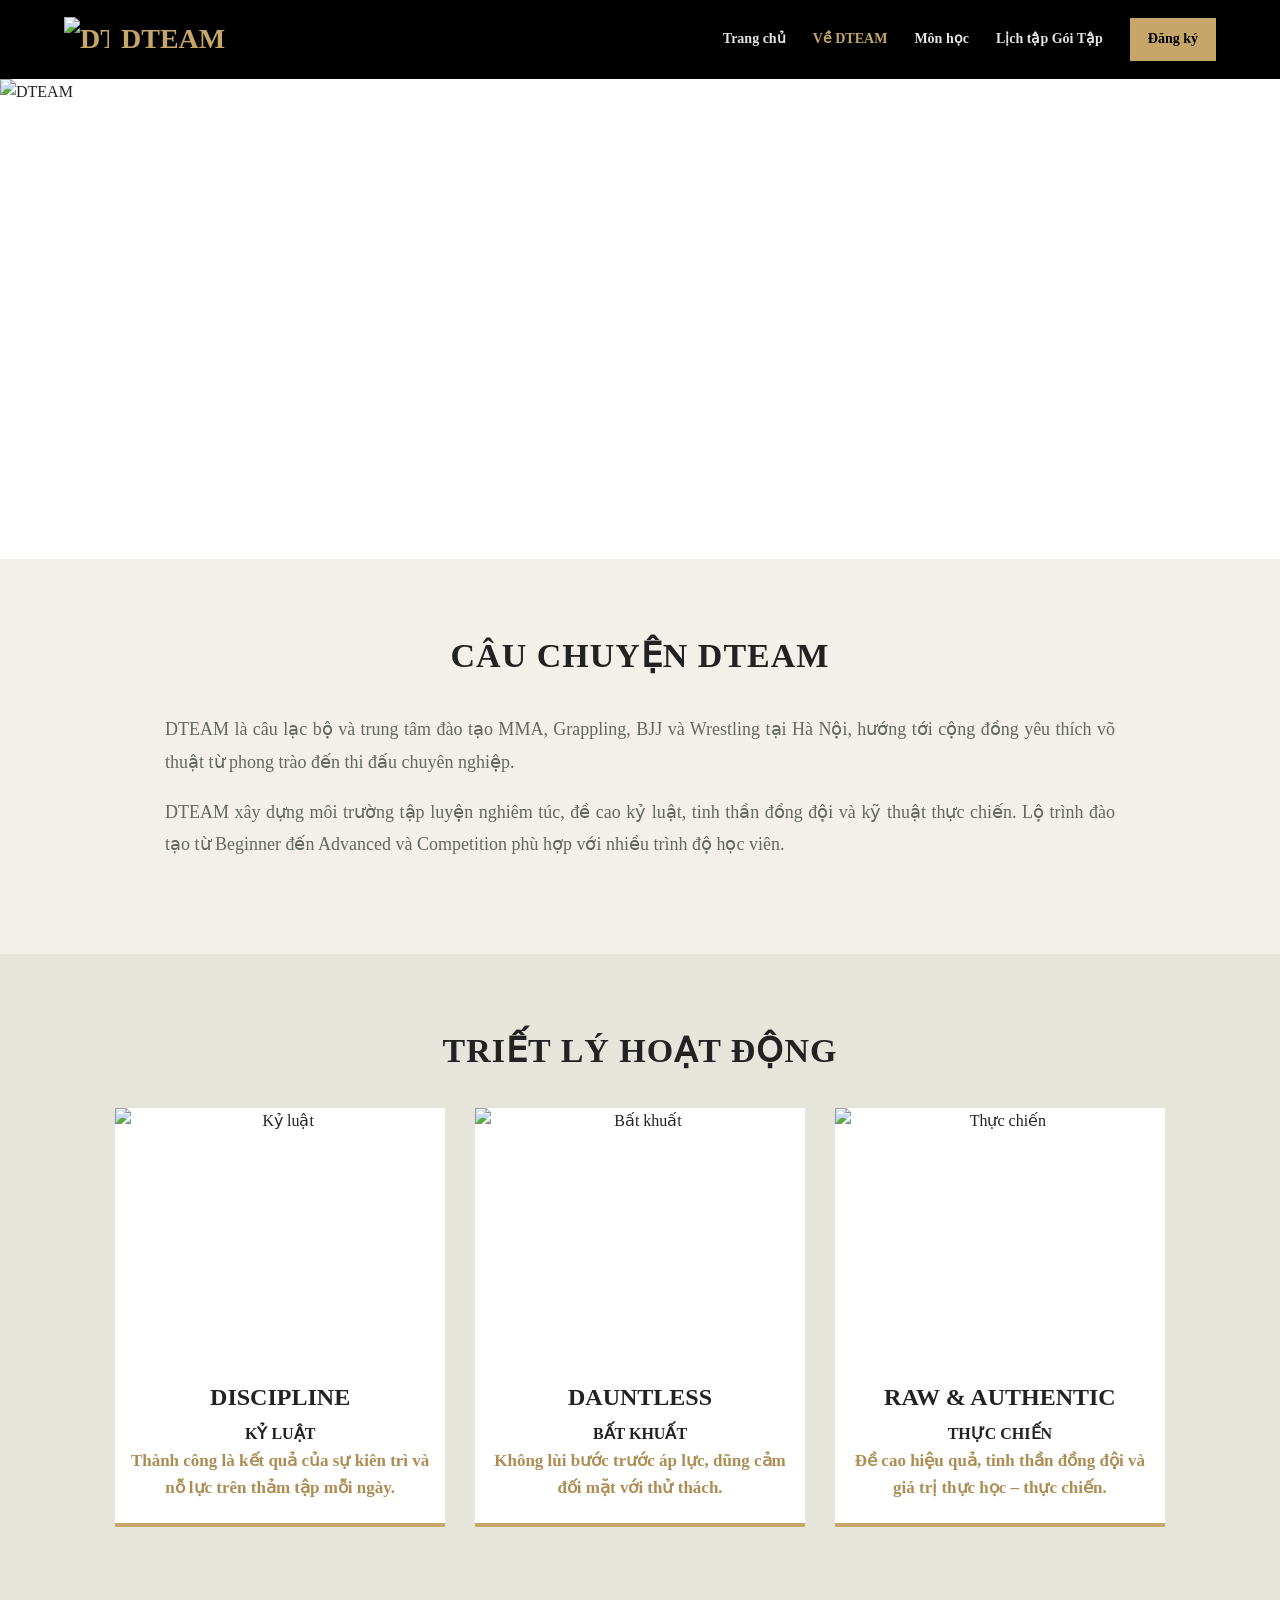
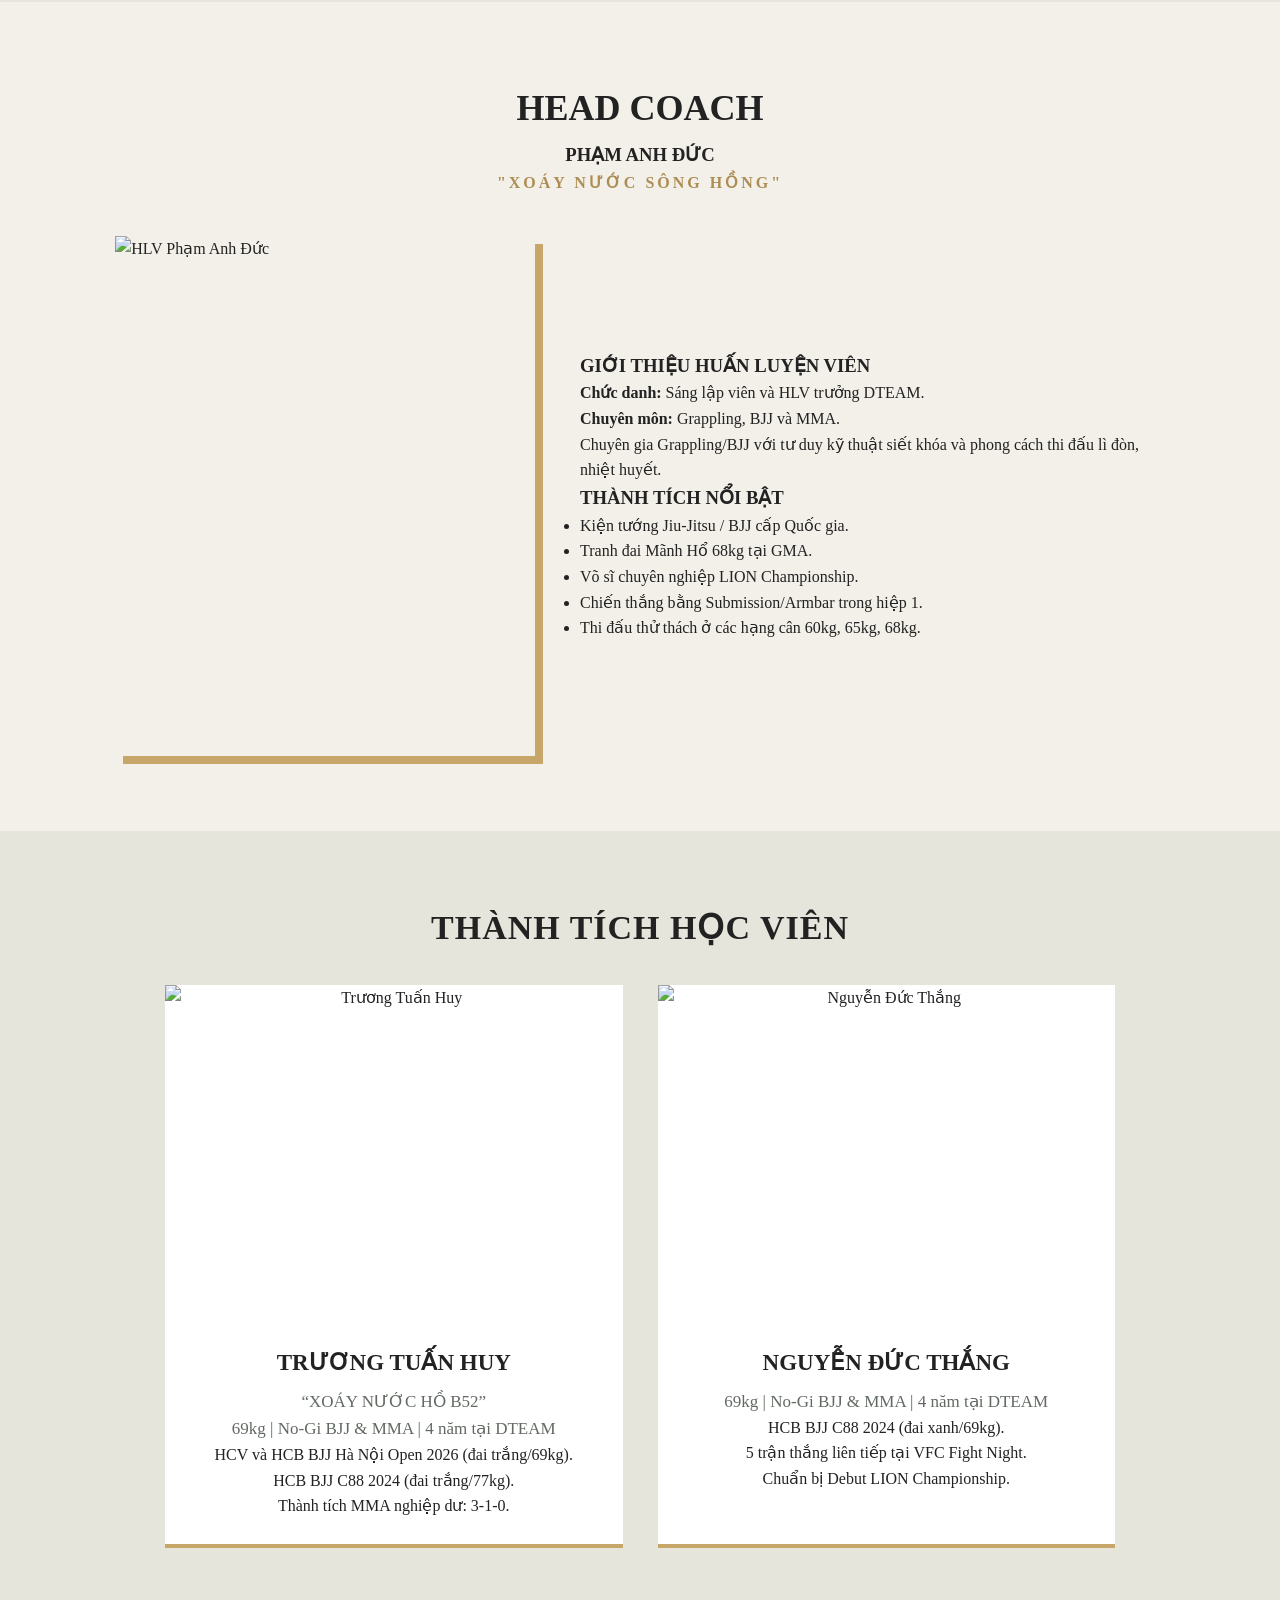
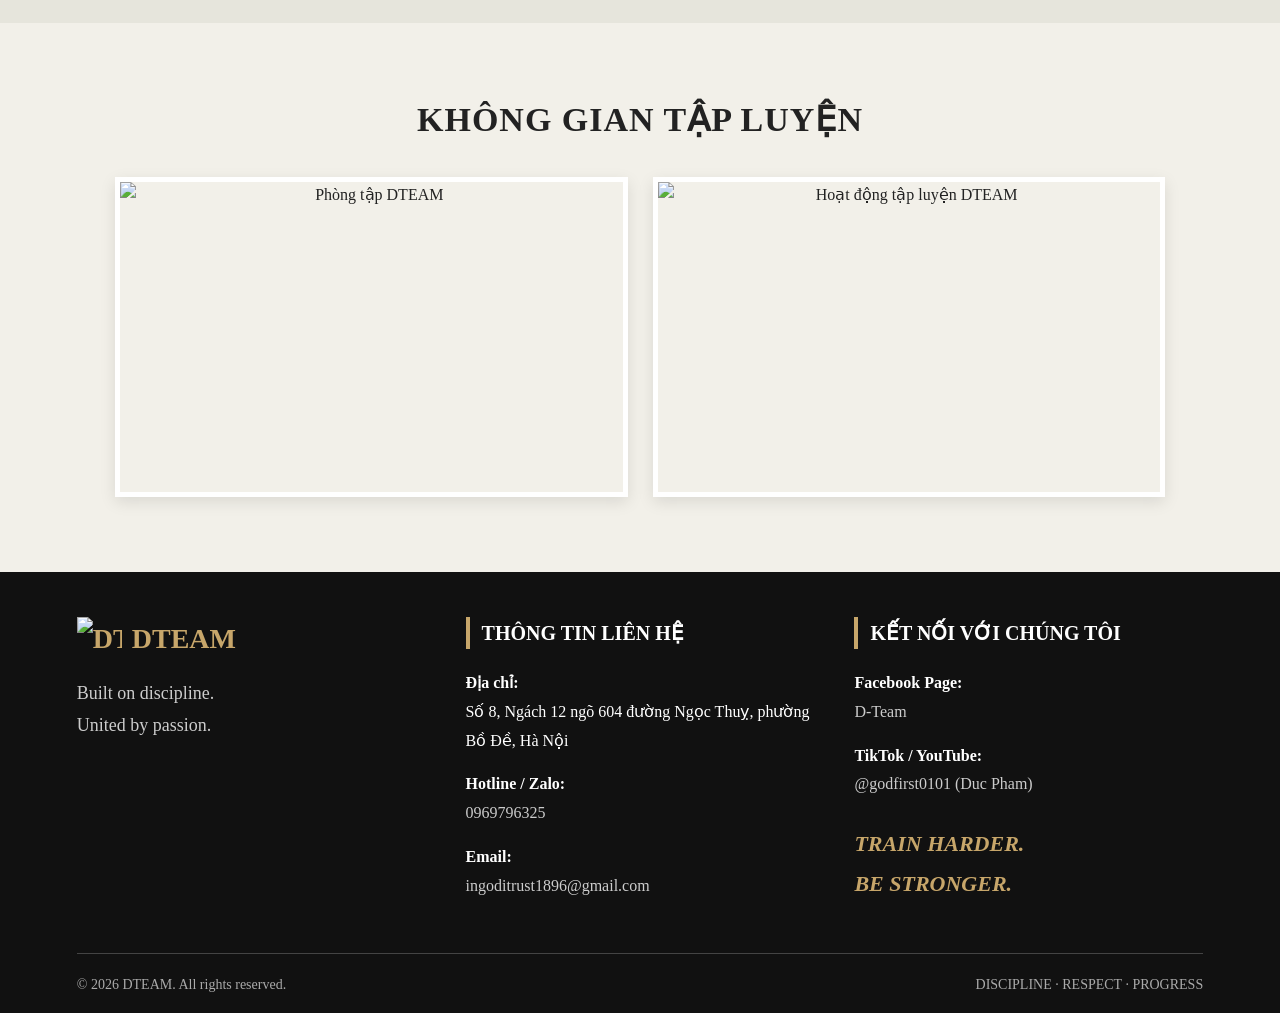
==== Dteam.html @ 23b2bb12 "first commit" ====
<!DOCTYPE html>
<html lang="vi">
<head>
    <meta charset="UTF-8">
    <meta name="viewport" content="width=device-width, initial-scale=1.0">
    <title>Về DTEAM | DTEAM</title>
    <link rel="icon" type="image/png" href="https://scontent.fhan4-2.fna.fbcdn.net/v/t39.30808-1/552808860_122158259534785434_5533085333067111101_n.jpg?stp=dst-jpg_tt6&cstp=mx1280x1280&ctp=s200x200&_nc_cat=109&_nc_map=urlgen_bucketless&ccb=1-7&_nc_sid=2d3e12&_nc_eui2=AeGTnOx4MSWlwUqLUGpulzA_ddJLPkFqFKJ10ks-QWoUomFthYfPacVB52rs1-tMZsPKz1jswZGyQGWB_7vx5Hhf&_nc_ohc=yUC_Pg5vmd0Q7kNvwHnZp2T&_nc_oc=Adq8xhMeKCmWGREp3WHU7XCw43DID_yLmcHHgzwRtsvij4qQk6eeHCvFOrvdSdDvdiUM5ms7FT6N1DmttDRSZ36h&_nc_zt=24&_nc_ht=scontent.fhan4-2.fna&_nc_gid=LjGa0Klz_53Eh6rHRsC4xQ&_nc_ss=7b2a8&oh=00_AQTmoI796FgXuNvRRiD-miVbIQmQXMP7exPTImxaVeu_9w&oe=6AFD00FD">
    <link rel="stylesheet" href="dteam.css">
</head>
<body>

    <!-- HEADER -->
    <header>
        <a href="index.html" class="logo">
            <img src="https://scontent.fhan4-2.fna.fbcdn.net/v/t39.30808-1/552808860_122158259534785434_5533085333067111101_n.jpg?stp=dst-jpg_tt6&cstp=mx1280x1280&ctp=s200x200&_nc_cat=109&_nc_map=urlgen_bucketless&ccb=1-7&_nc_sid=2d3e12&_nc_eui2=AeGTnOx4MSWlwUqLUGpulzA_ddJLPkFqFKJ10ks-QWoUomFthYfPacVB52rs1-tMZsPKz1jswZGyQGWB_7vx5Hhf&_nc_ohc=yUC_Pg5vmd0Q7kNvwHnZp2T&_nc_oc=Adq8xhMeKCmWGREp3WHU7XCw43DID_yLmcHHgzwRtsvij4qQk6eeHCvFOrvdSdDvdiUM5ms7FT6N1DmttDRSZ36h&_nc_zt=24&_nc_ht=scontent.fhan4-2.fna&_nc_gid=LjGa0Klz_53Eh6rHRsC4xQ&_nc_ss=7b2a8&oh=00_AQTmoI796FgXuNvRRiD-miVbIQmQXMP7exPTImxaVeu_9w&oe=6AFD00FD" alt="DTEAM Logo">
            <span>DTEAM</span>
        </a>
 <!-- thanh -->
        <nav class="navbar">
            <a href="trangchu.html">Trang chủ</a>
            <a href="Dteam.html"class="active">Về DTEAM</a>
            <a href="monhoc.html">Môn học</a>
            <a href="schedule.html">Lịch tập Gói Tập</a>
            <a href="register.html" class="register-btn">Đăng ký</a>
        </nav>
    </header>



    <!-- BANNER -->
<section class="about-banner">
    <img src="https://lh3.google.com/u/0/d/13sze_DqB1kDs5AYgGo3tIAbP3j5qUjqj=w1920-h912-iv1?auditContext=prefetch" alt="DTEAM">
</section>


    <!-- CÂU CHUYỆN DTEAM -->
    <section class="story" id="cauchuyen">
        <h2>CÂU CHUYỆN DTEAM</h2>
        <p>
            DTEAM là câu lạc bộ và trung tâm đào tạo MMA,
            Grappling, BJJ và Wrestling tại Hà Nội, hướng tới
            cộng đồng yêu thích võ thuật từ phong trào đến
            thi đấu chuyên nghiệp.
        </p>
        <p>
            DTEAM xây dựng môi trường tập luyện nghiêm túc,
            đề cao kỷ luật, tinh thần đồng đội và kỹ thuật
            thực chiến. Lộ trình đào tạo từ Beginner đến
            Advanced và Competition phù hợp với nhiều
            trình độ học viên.
        </p>
    </section>

    <!-- TRIẾT LÝ -->
  <section class="philosophy">
    <h2>TRIẾT LÝ HOẠT ĐỘNG</h2>

    <div class="three-cards">
        <div class="card">
            <img src="https://lh3.google.com/u/0/d/1b8Jc9dTDue6SbGXZPrT1Hyx4UWDVlGtf=w1920-h912-iv1?auditContext=prefetch" alt="Kỷ luật">
            <h3>DISCIPLINE</h3>
            <h4>KỶ LUẬT</h4>
            <p>Thành công là kết quả của sự kiên trì và nỗ lực trên thảm tập mỗi ngày.</p>
        </div>

        <div class="card">
            <img src="https://lh3.google.com/u/0/d/1joGTl7QrZ5VCJ00KD4CUfVvouX_YxXds=w1920-h912-iv1?auditContext=prefetch" alt="Bất khuất">
            <h3>DAUNTLESS</h3>
            <h4>BẤT KHUẤT</h4>
            <p>Không lùi bước trước áp lực, dũng cảm đối mặt với thử thách.</p>
        </div>

        <div class="card">
            <img src="https://lh3.google.com/u/0/d/1hmMgHt56Z6StaNWsSDQBB6FusIqbeTx3=w1920-h912-iv1?auditContext=prefetch" alt="Thực chiến">
            <h3>RAW & AUTHENTIC</h3>
            <h4>THỰC CHIẾN</h4>
            <p>Đề cao hiệu quả, tinh thần đồng đội và giá trị thực học – thực chiến.</p>
        </div>
    </div>
</section>


    <!-- HEAD COACH -->
    <section class="coach" id="hlv">
        <div class="coach-title">
            <h2>HEAD COACH</h2>
            <h3>PHẠM ANH ĐỨC</h3>
            <p>"XOÁY NƯỚC SÔNG HỒNG"</p>
        </div>

        <div class="coach-content" >
            <img src="https://lh3.google.com/u/0/d/1DtLpi1Ib4xOS_-qmvsLdIFVR3_i8kOkf=w1920-h912-iv1?auditContext=forDisplay" alt="HLV Phạm Anh Đức">

            <div>
                <h3>GIỚI THIỆU HUẤN LUYỆN VIÊN</h3>
                <p><b>Chức danh:</b> Sáng lập viên và HLV trưởng DTEAM.</p>
                <p><b>Chuyên môn:</b> Grappling, BJJ và MMA.</p>
                <p>
                    Chuyên gia Grappling/BJJ với tư duy kỹ thuật
                    siết khóa và phong cách thi đấu lì đòn,
                    nhiệt huyết.
                </p>

                <h3>THÀNH TÍCH NỔI BẬT</h3>
                <ul>
                    <li>Kiện tướng Jiu-Jitsu / BJJ cấp Quốc gia.</li>
                    <li>Tranh đai Mãnh Hổ 68kg tại GMA.</li>
                    <li>Võ sĩ chuyên nghiệp LION Championship.</li>
                    <li>Chiến thắng bằng Submission/Armbar trong hiệp 1.</li>
                    <li>Thi đấu thử thách ở các hạng cân 60kg, 65kg, 68kg.</li>
                </ul>
            </div>
        </div>
    </section>

    <!-- THÀNH TÍCH HỌC VIÊN -->
    <section class="students" id="thanhtich">
        <h2>THÀNH TÍCH HỌC VIÊN</h2>

        <div class="student-grid">
            <div class="student-card">
                <img src="https://lh3.google.com/u/0/d/1BBcUhQSeYY7cmEr-PlojluyJc4tCnr88=w1920-h912-iv1?auditContext=prefetch" alt="Trương Tuấn Huy">
                <div>
                    <h3>TRƯƠNG TUẤN HUY</h3>
                    <p>“XOÁY NƯỚC HỒ B52”</p>
                    <p>69kg | No-Gi BJJ & MMA | 4 năm tại DTEAM</p>
                    <ul>
                        <li>HCV và HCB BJJ Hà Nội Open 2026 (đai trắng/69kg).</li>
                        <li>HCB BJJ C88 2024 (đai trắng/77kg).</li>
                        <li>Thành tích MMA nghiệp dư: 3-1-0.</li>
                    </ul>
                </div>
            </div>

            <div class="student-card">
                <img src="https://lh3.google.com/u/0/d/1p-PjzjxbGNQgCaoafd4af07ManppX3KS=w1920-h912-iv1?auditContext=prefetch" alt="Nguyễn Đức Thắng">
                <div>
                    <h3>NGUYỄN ĐỨC THẮNG</h3>
                    <p>69kg | No-Gi BJJ & MMA | 4 năm tại DTEAM</p>
                    <ul>
                        <li>HCB BJJ C88 2024 (đai xanh/69kg).</li>
                        <li>5 trận thắng liên tiếp tại VFC Fight Night.</li>
                        <li>Chuẩn bị Debut LION Championship.</li>
                    </ul>
                </div>
            </div>
        </div>
    </section>

    <!-- KHÔNG GIAN TẬP LUYỆN -->
    <section class="gym">
        <h2>KHÔNG GIAN TẬP LUYỆN</h2>

        <div class="gym-images">
            <img src="https://lh3.google.com/u/0/d/1lyzce5PDvuhCboqyq4LkmAc9t2SYaQDT=w1920-h912-iv1?auditContext=prefetch" alt="Phòng tập DTEAM">
            <img src="https://lh3.google.com/u/0/d/15WlHAAuIJP98rPLqocsUhSaMpzmxI863=w1920-h912-iv1?auditContext=prefetch" alt="Hoạt động tập luyện DTEAM">
        </div>
    </section>

</main>

    <!-- FOOTER TẦNG CUỐI -->
    <footer class="footer">

        <div class="footer-top">

            <!-- LOGO -->
            <div class="footer-logo">
                <a href="index.html" class="logo">
                    <img src="https://scontent.fhan4-2.fna.fbcdn.net/v/t39.30808-1/552808860_122158259534785434_5533085333067111101_n.jpg?stp=dst-jpg_tt6&cstp=mx1280x1280&ctp=s200x200&_nc_cat=109&_nc_map=urlgen_bucketless&ccb=1-7&_nc_sid=2d3e12&_nc_eui2=AeGTnOx4MSWlwUqLUGpulzA_ddJLPkFqFKJ10ks-QWoUomFthYfPacVB52rs1-tMZsPKz1jswZGyQGWB_7vx5Hhf&_nc_ohc=yUC_Pg5vmd0Q7kNvwHnZp2T&_nc_oc=Adq8xhMeKCmWGREp3WHU7XCw43DID_yLmcHHgzwRtsvij4qQk6eeHCvFOrvdSdDvdiUM5ms7FT6N1DmttDRSZ36h&_nc_zt=24&_nc_ht=scontent.fhan4-2.fna&_nc_gid=LjGa0Klz_53Eh6rHRsC4xQ&_nc_ss=7b2a8&oh=00_AQTmoI796FgXuNvRRiD-miVbIQmQXMP7exPTImxaVeu_9w&oe=6AFD00FD" alt="DTEAM Logo">
                    <span>DTEAM</span>
                </a>

                <p>
                    Built on discipline.<br>
                    United by passion.
                </p>
            </div>

            <!-- CONTACT -->
            <div class="footer-contact">
                <h3>THÔNG TIN LIÊN HỆ</h3>

                <p>
                    <strong>Địa chỉ:</strong><br>
                    Số 8, Ngách 12 ngõ 604 đường Ngọc Thuỵ,
                    phường Bồ Đề, Hà Nội
                </p>

                <p>
                    <strong>Hotline / Zalo:</strong><br>
                    <a href="tel:0969796325">0969796325</a>
                </p>

                <p>
                    <strong>Email:</strong><br>
                    <a href="mailto:ingoditrust1896@gmail.com">
                        ingoditrust1896@gmail.com
                    </a>
                </p>
            </div>


            <!-- SOCIAL MEDIA -->
            <div class="footer-social">
                <h3>KẾT NỐI VỚI CHÚNG TÔI</h3>

                <p>
                    <strong>Facebook Page:</strong><br>
                    <a href="https://www.facebook.com/profile.php?id=61573563024132" target="_blank">
                        D-Team
                    </a>
                </p>

                <p>
                    <strong>TikTok / YouTube:</strong><br>
                    <a href="https://www.tiktok.com/@godfirst0101?lang=en" target="_blank">
                        @godfirst0101 (Duc Pham)
                    </a>
                </p>

                <p class="footer-slogan">
                    TRAIN HARDER.<br>
                    BE STRONGER.
                </p>
            </div>

        </div>

        <!-- FOOTER BOTTOM -->
        <div class="footer-bottom">
            <p>© 2026 DTEAM. All rights reserved.</p>
            <p>DISCIPLINE · RESPECT · PROGRESS</p>
        </div>

    </footer>

</body>
</html>
---- dteam.css ----
/* =========================
   1. CAI DAT CHUNG
========================= */


* {
    margin: 0;
    padding: 0;
    box-sizing: border-box;
}


html {
    scroll-behavior: smooth;
}


body {
    font-family: "Times New Roman", Times, serif;
    background: white;
    color: #222222;
    line-height: 1.6;
}


a {
    text-decoration: none;
    color: inherit;
}


img {
    max-width: 100%;
    display: block;
}


/* =========================
   2. HEADER
========================= */


header {
    display: flex;
    justify-content: space-between;
    align-items: center;
    padding: 17px 5%;
    background: #000000;
}


.logo {
    display: flex;
    align-items: center;
    gap: 12px;
    color: #C7A66A;
    font-size: 28px;
    font-weight: 800;
    white-space: nowrap;
}


.logo img {
    width: 45px;
    height: 45px;
    object-fit: contain;
}


.navbar {
    display: flex;
    align-items: center;
    gap: 27px;
}


.navbar a {
    color: #E5E5E0;
    font-size: 14px;
    font-weight: 600;
    transition: 0.3s;
}


.navbar a:hover,
.navbar a.active {
    color: #C7A66A;
}


.navbar .register-btn {
    background: #C7A66A;
    color: black;
    padding: 10px 18px;
}


.navbar .register-btn:hover {
    background: #AD8D53;
}


/* =========================
   3. BANNER
========================= */


.about-banner {
    width: 100%;
    height: 480px;
    overflow: hidden;
}


.about-banner img {
    width: 100%;
    height: 100%;
    object-fit: cover;
    object-position: center;
}


/* =========================
   4. CAU CHUYEN DTEAM
========================= */


.story {
    padding: 75px 9%;
    background: #F2F0E9;
    text-align: center;
}


.story h2,
.philosophy h2,
.students h2,
.gym h2 {
    color: #222222;
    font-size: 34px;
    line-height: 1.3;
    margin-bottom: 35px;
    letter-spacing: 1px;
}


.story p {
    max-width: 950px;
    margin: 0 auto 18px;
    color: #626962;
    font-size: 18px;
    line-height: 1.8;
    text-align: justify;
}


/* =========================
   5. TRIET LY HOAT DONG
========================= */


.philosophy {
    padding: 75px 9%;
    background: #E6E5DC;
    text-align: center;
}


.three-cards {
    display: grid;
    grid-template-columns: repeat(3, 1fr);
    gap: 30px;
    max-width: 1100px;
    margin: auto;
}


.card {
    background: white;
    border-bottom: 4px solid #C7A66A;
    overflow: hidden;
    transition: 0.3s;
}


.card:hover {
    transform: translateY(-5px);
    box-shadow: 0 8px 20px rgba(0,0,0,0.1);
}


.card img {
    width: 100%;
    height: 250px;
    object-fit: cover;
}


.card h3 {
    color: #222222;
    font-size: 24px;
    margin: 20px 10px 5px;
}


.card p {
    color: #AD8D53;
    font-size: 17px;
    font-weight: bold;
    margin: 0 10px 22px;
}


/* =========================
   6. HEAD COACH
========================= */


.coach {
    padding: 75px 9%;
    background: #F2F0E9;
}


.coach-title {
    text-align: center;
    margin-bottom: 40px;
}


.coach-title p:first-child,
.coach-title p:last-child {
    color: #AD8D53;
    font-size: 16px;
    font-weight: bold;
    letter-spacing: 3px;
}


.coach-title h2 {
    color: #222222;
    font-size: 36px;
    line-height: 1.3;
    margin: 8px 0;
}


.coach-content {
    display: flex;
    align-items: center;
    gap: 45px;
    max-width: 1100px;
    margin: auto;
}


.coach-content > img {
    width: 40%;
    height: 520px;
    object-fit: cover;
    box-shadow: 8px 8px 0 #C7A66A;
    flex-shrink: 0;
}


.coach-info {
    flex: 1;
    min-width: 0;
    display: flex;
    flex-direction: column;
    gap: 25px;
}


.coach-info h3 {
    color: #26332D;
    font-size: 21px;
    line-height: 1.4;
    margin-bottom: 15px;
    padding-left: 10px;
    border-left: 4px solid #C7A66A;
}


.coach-info p {
    color: #626962;
    font-size: 16px;
    line-height: 1.7;
    text-align: left;
    margin: 0 0 8px;
}


.coach-info strong {
    color: #222222;
}


/* Danh sach thanh tich */


.coach-info ul {
    list-style: none;
    padding: 0;
    margin: 0;
    text-align: left;
}


.coach-info li {
    position: relative;
    color: #626962;
    font-size: 16px;
    line-height: 1.7;
    text-align: left;
    padding-left: 16px;
    margin-bottom: 8px;
}


.coach-info li::before {
    content: "•";
    position: absolute;
    left: 0;
    top: 0;
    color: #AD8D53;
    font-weight: bold;
}


/* =========================
   7. HOC VIEN
========================= */


.students {
    padding: 75px 9%;
    background: #E6E5DC;
    text-align: center;
}


.student-grid {
    display: grid;
    grid-template-columns: repeat(2, 1fr);
    gap: 35px;
    max-width: 950px;
    margin: auto;
}


.student-card {
    background: white;
    padding-bottom: 25px;
    border-bottom: 4px solid #C7A66A;
    overflow: hidden;
}


.student-card img {
    width: 100%;
    height: 340px;
    object-fit: cover;
}


.student-card h3 {
    color: #222222;
    font-size: 23px;
    margin: 20px 10px 6px;
}


.student-card p {
    color: #626962;
    font-size: 17px;
    line-height: 1.6;
    margin: 0 15px;
}


/* =========================
   8. PHONG TAP
========================= */


.gym {
    padding: 75px 9%;
    background: #F2F0E9;
    text-align: center;
}


.gym-images {
    display: grid;
    grid-template-columns: repeat(2, 1fr);
    gap: 25px;
    max-width: 1100px;
    margin: auto;
}


.gym-images img {
    width: 100%;
    height: 320px;
    object-fit: cover;
    border: 5px solid white;
    box-shadow: 0 5px 15px rgba(0,0,0,0.1);
}


/* =========================
   9. FOOTER
========================= */


.footer {
    background: #111111;
    color: white;
    padding: 45px 6% 15px;
}


.footer-top {
    display: flex;
    justify-content: space-between;
    gap: 40px;
    padding-bottom: 35px;
}


.footer-logo,
.footer-contact,
.footer-social {
    width: 33.33%;
}


.footer-logo .logo {
    display: flex;
    align-items: center;
    gap: 10px;
    color: #C7A66A;
    font-size: 28px;
    font-weight: bold;
}


.footer-logo img {
    width: 45px;
    height: 45px;
    object-fit: contain;
}


.footer-logo p {
    color: #CCCCCC;
    font-size: 18px;
    margin-top: 15px;
}


.footer h3 {
    color: white;
    font-size: 20px;
    margin-bottom: 20px;
    padding-left: 12px;
    border-left: 4px solid #C7A66A;
}


.footer p {
    line-height: 1.8;
    overflow-wrap: anywhere;
}


.footer-contact p,
.footer-social p {
    margin-bottom: 15px;
}


.footer a {
    color: #CCCCCC;
}


.footer a:hover {
    color: #AD8D53;
}


.footer-slogan {
    color: #C7A66A;
    font-size: 22px;
    font-weight: bold;
    font-style: italic;
    margin-top: 25px;
}


.footer-bottom {
    display: flex;
    justify-content: space-between;
    gap: 20px;
    border-top: 1px solid #444444;
    padding-top: 18px;
    color: #AAAAAA;
    font-size: 14px;
}


/* =========================
   10. TABLET
========================= */


@media (max-width: 1024px) {
    header {
        padding: 12px 3%;
    }


    .navbar {
        gap: 12px;
    }


    .about-banner {
        height: 350px;
    }


    .story,
    .philosophy,
    .coach,
    .students,
    .gym {
        padding: 60px 6%;
    }


    .coach-content {
        gap: 30px;
    }


    .coach-content > img {
        height: 450px;
    }
}


/* =========================
   11. MOBILE
========================= */


@media (max-width: 768px) {
    header {
        flex-direction: column;
        gap: 15px;
        padding: 15px;
    }


    .navbar {
        flex-wrap: wrap;
        justify-content: center;
        gap: 10px 15px;
    }


    .about-banner {
        height: 260px;
    }


    .story,
    .philosophy,
    .coach,
    .students,
    .gym {
        padding: 45px 6%;
    }


    .story h2,
    .philosophy h2,
    .students h2,
    .gym h2 {
        font-size: 28px;
        margin-bottom: 25px;
    }


    .story p {
        font-size: 16px;
        line-height: 1.7;
    }


    .three-cards {
        grid-template-columns: 1fr;
        gap: 25px;
    }


    .coach-content {
        flex-direction: column;
        gap: 30px;
    }


    .coach-content > img {
        width: 100%;
        height: 350px;
    }


    .coach-title h2 {
        font-size: 30px;
    }


    .coach-info p,
    .coach-info li {
        font-size: 16px;
    }


    .student-grid,
    .gym-images {
        grid-template-columns: 1fr;
        gap: 25px;
    }


    .student-card img {
        height: 300px;
    }


    .gym-images img {
        height: 250px;
    }


    .footer-top {
        flex-direction: column;
        gap: 25px;
    }


    .footer-logo,
    .footer-contact,
    .footer-social {
        width: 100%;
    }


    .footer-bottom {
        flex-direction: column;
        gap: 5px;
    }
}


/* =========================
   12. DIEN THOAI NHO
========================= */


@media (max-width: 480px) {
    .logo {
        font-size: 24px;
    }


    .logo img {
        width: 35px;
        height: 35px;
    }


    .navbar {
        gap: 8px 12px;
    }


    .navbar a {
        font-size: 13px;
    }


    .navbar .register-btn {
        padding: 7px 12px;
    }


    .about-banner {
        height: 200px;
    }


    .story,
    .philosophy,
    .coach,
    .students,
    .gym {
        padding: 35px 5%;
    }


    .story h2,
    .philosophy h2,
    .students h2,
    .gym h2 {
        font-size: 24px;
    }


    .coach-title h2 {
        font-size: 25px;
    }


    .coach-content > img {
        height: 280px;
    }


    .card img {
        height: 210px;
    }


    .student-card img {
        height: 250px;
    }


    .gym-images img {
        height: 210px;
    }


    .footer {
        padding: 30px 5% 12px;
    }


    .footer-logo .logo {
        font-size: 24px;
    }


    .footer-contact p,
    .footer-social p {
        font-size: 15px;
    }


    .footer-bottom {
        font-size: 12px;
    }
}
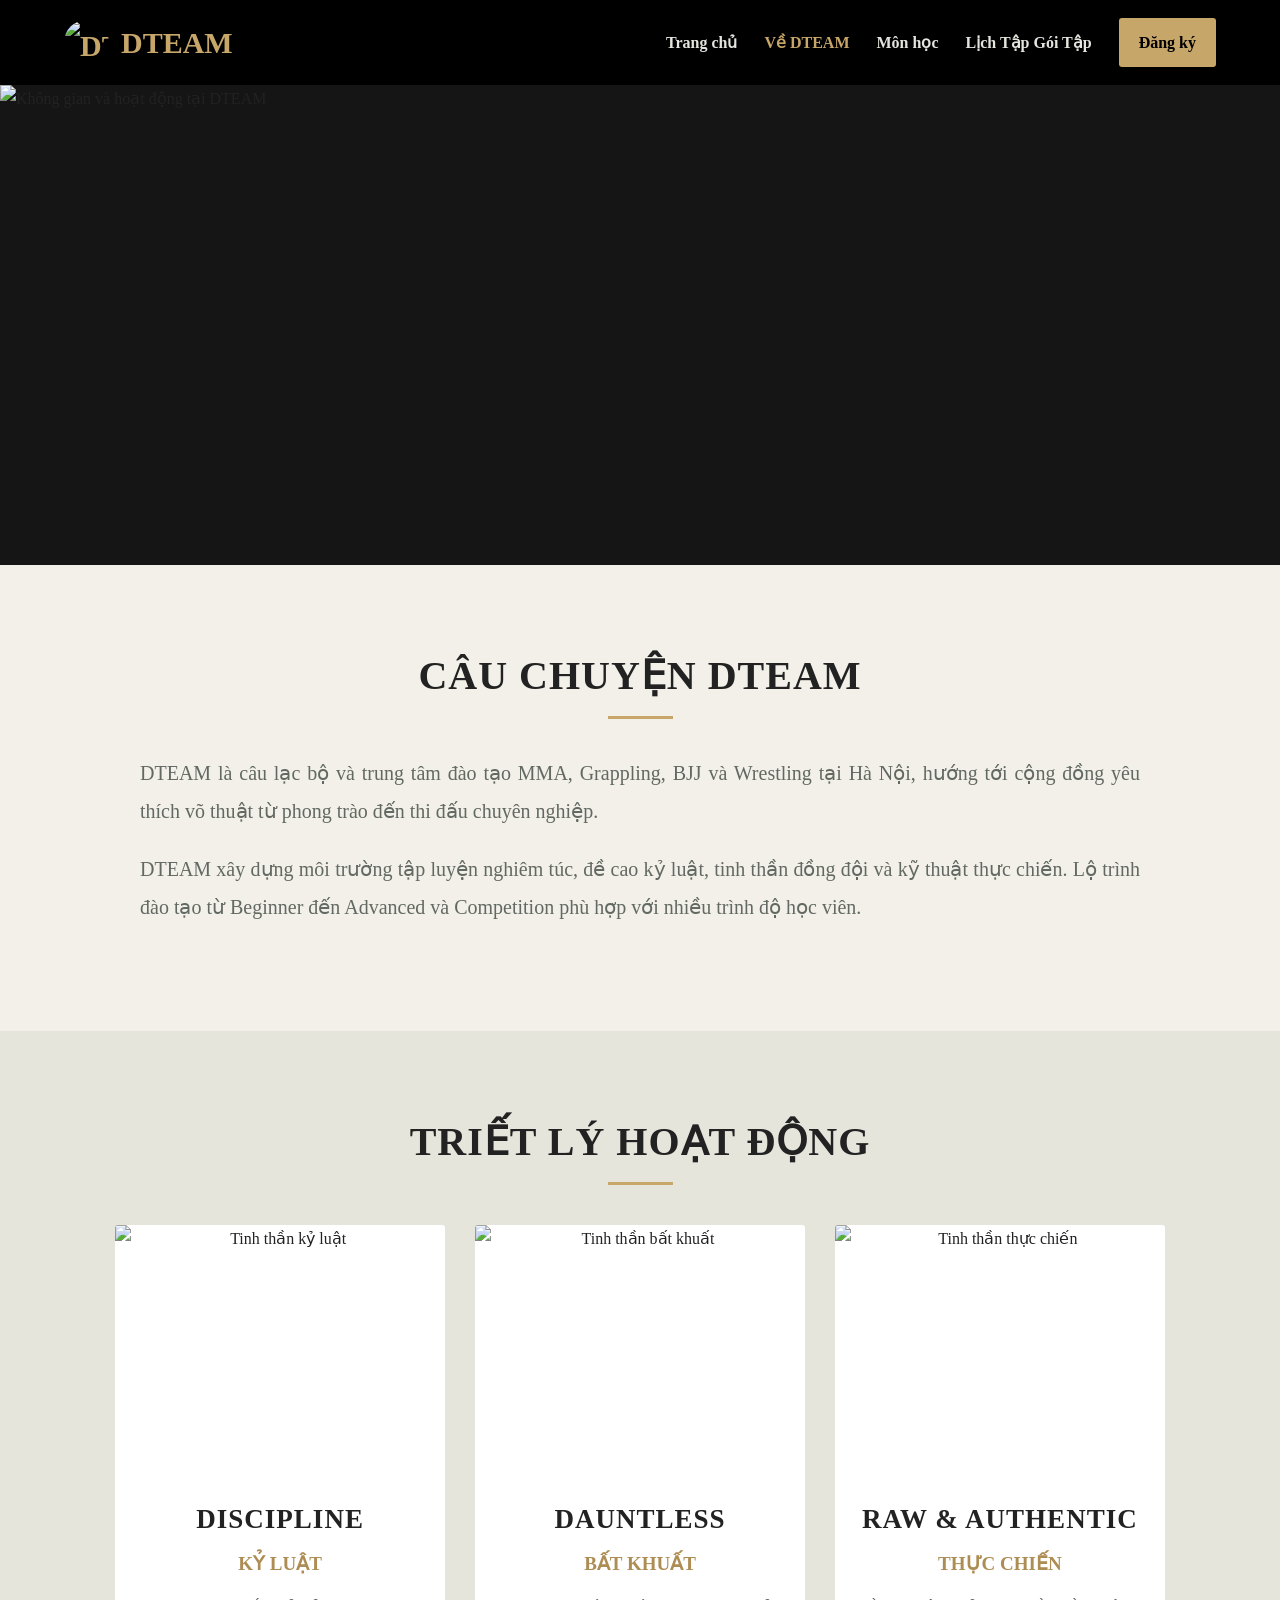
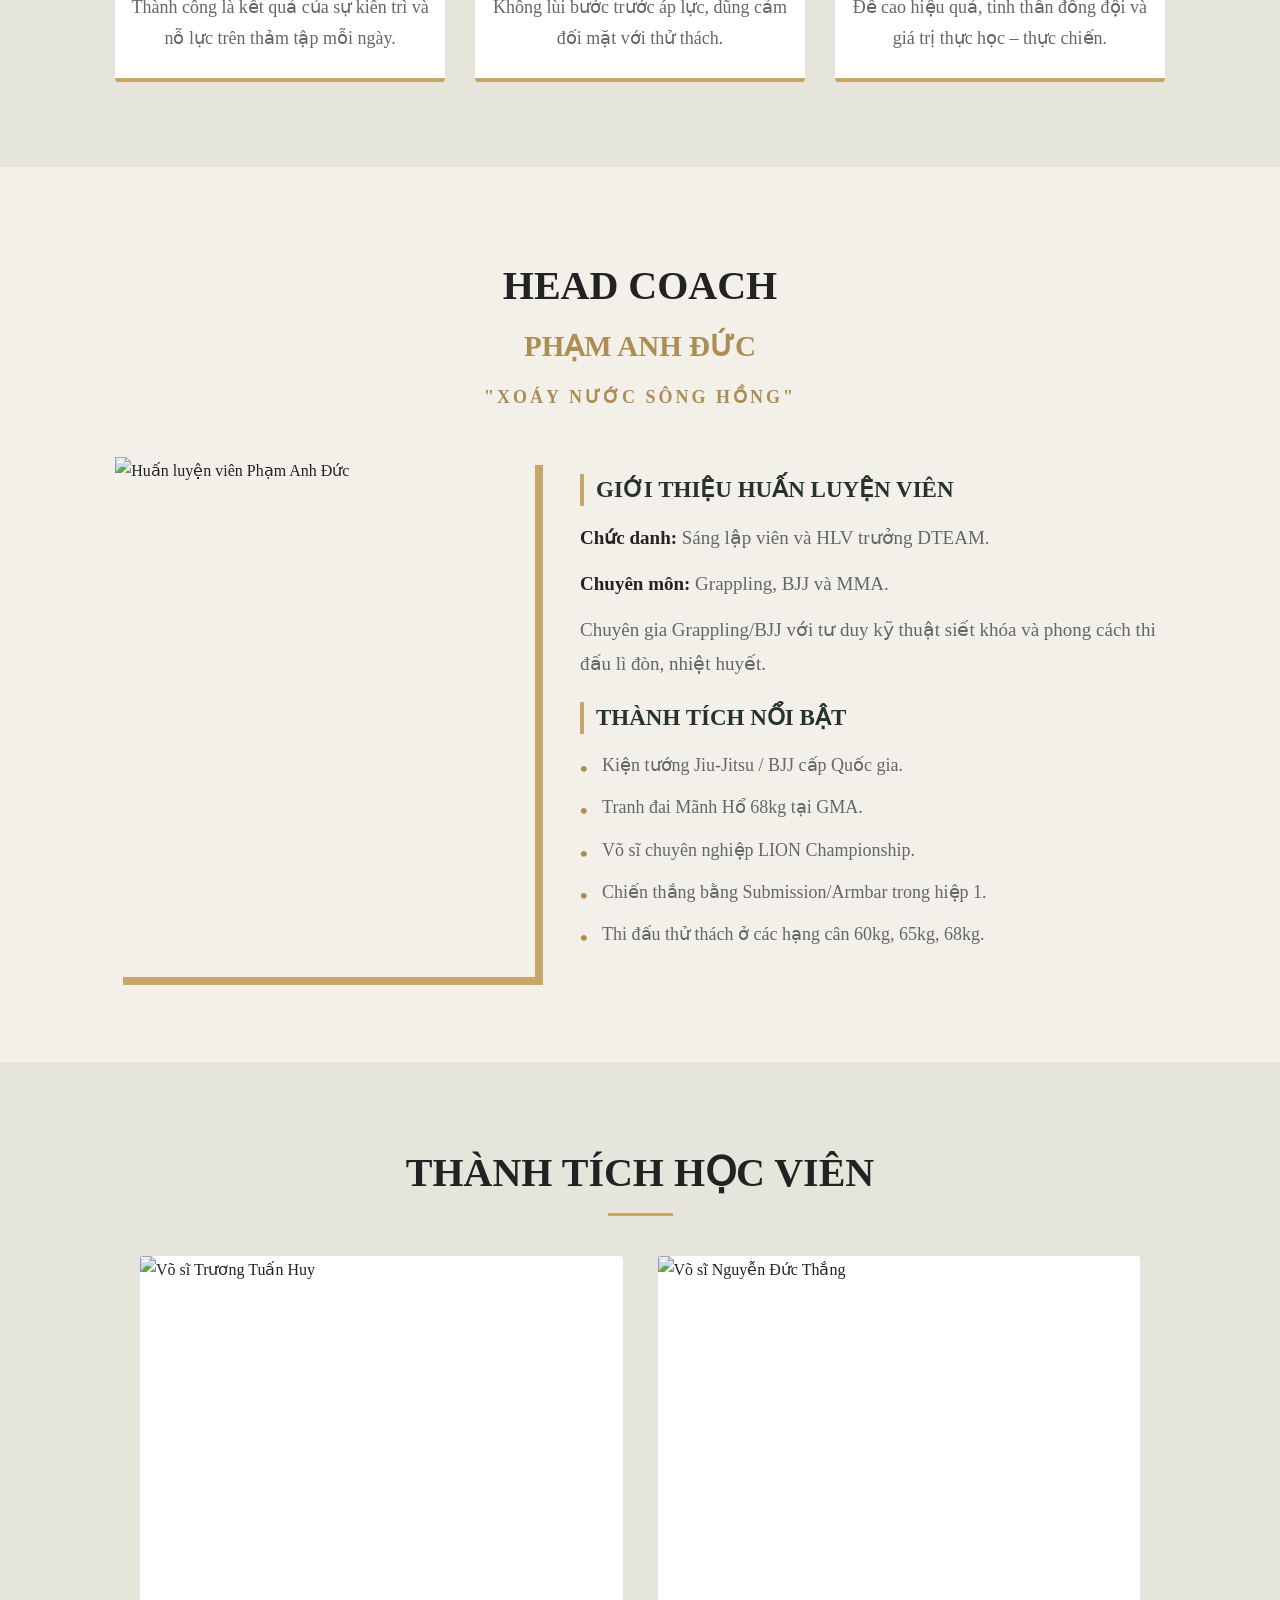
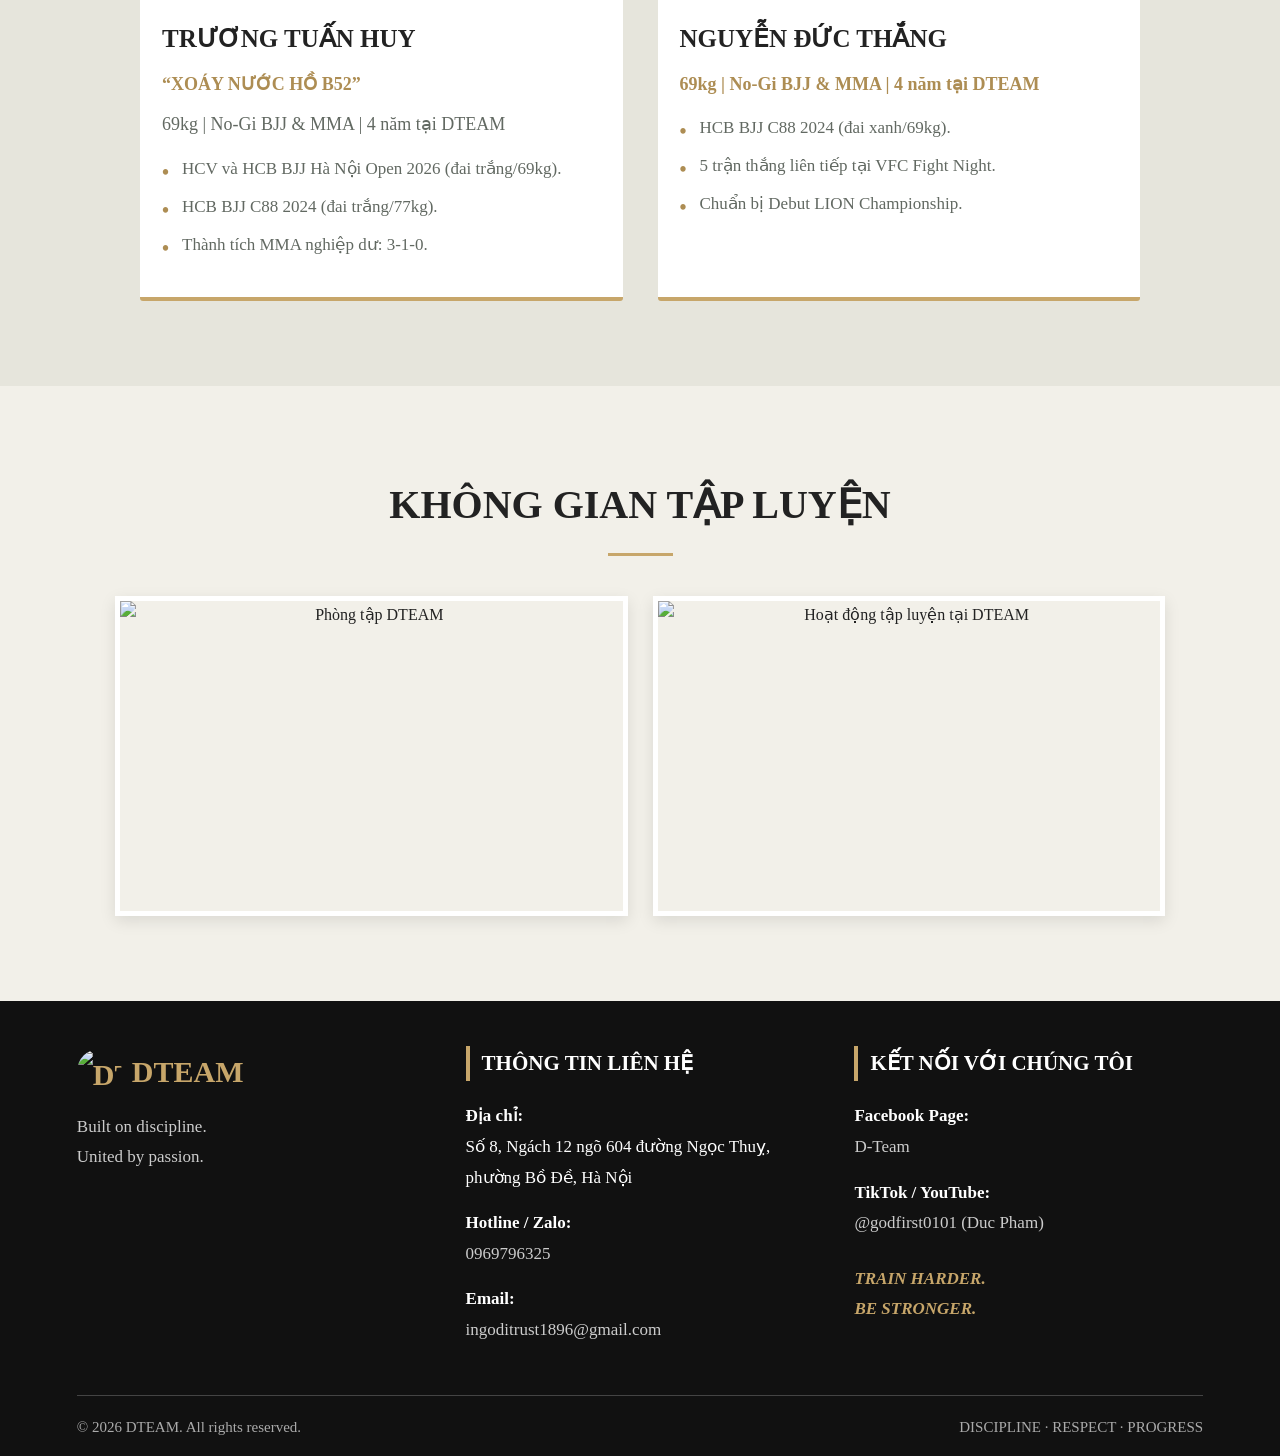
==== commit 6e27a6c7: "Add files via upload" ====
--- a/Dteam.html
+++ b/Dteam.html
@@ -1,174 +1,324 @@
-
 <!DOCTYPE html>
 <html lang="vi">
 <head>
     <meta charset="UTF-8">
     <meta name="viewport" content="width=device-width, initial-scale=1.0">
     <title>Về DTEAM | DTEAM</title>
-    <link rel="icon" type="image/png" href="https://scontent.fhan4-2.fna.fbcdn.net/v/t39.30808-1/552808860_122158259534785434_5533085333067111101_n.jpg?stp=dst-jpg_tt6&cstp=mx1280x1280&ctp=s200x200&_nc_cat=109&_nc_map=urlgen_bucketless&ccb=1-7&_nc_sid=2d3e12&_nc_eui2=AeGTnOx4MSWlwUqLUGpulzA_ddJLPkFqFKJ10ks-QWoUomFthYfPacVB52rs1-tMZsPKz1jswZGyQGWB_7vx5Hhf&_nc_ohc=yUC_Pg5vmd0Q7kNvwHnZp2T&_nc_oc=Adq8xhMeKCmWGREp3WHU7XCw43DID_yLmcHHgzwRtsvij4qQk6eeHCvFOrvdSdDvdiUM5ms7FT6N1DmttDRSZ36h&_nc_zt=24&_nc_ht=scontent.fhan4-2.fna&_nc_gid=LjGa0Klz_53Eh6rHRsC4xQ&_nc_ss=7b2a8&oh=00_AQTmoI796FgXuNvRRiD-miVbIQmQXMP7exPTImxaVeu_9w&oe=6AFD00FD">
-    <link rel="stylesheet" href="dteam.css">
+    <link rel="icon" type="image/png"
+        href="https://scontent.fhan4-2.fna.fbcdn.net/v/t39.30808-1/552808860_122158259534785434_5533085333067111101_n.jpg?stp=dst-jpg_tt6&cstp=mx1280x1280&ctp=s200x200&_nc_cat=109&_nc_map=urlgen_bucketless&ccb=1-7&_nc_sid=2d3e12&_nc_eui2=AeGTnOx4MSWlwUqLUGpulzA_ddJLPkFqFKJ10ks-QWoUomFthYfPacVB52rs1-tMZsPKz1jswZGyQGWB_7vx5Hhf&_nc_ohc=yUC_Pg5vmd0Q7kNvwHnZp2T&_nc_oc=Adq8xhMeKCmWGREp3WHU7XCw43DID_yLmcHHgzwRtsvij4qQk6eeHCvFOrvdSdDvdiUM5ms7FT6N1DmttDRSZ36h&_nc_zt=24&_nc_ht=scontent.fhan4-2.fna&_nc_gid=LjGa0Klz_53Eh6rHRsC4xQ&_nc_ss=7b2a8&oh=00_AQTmoI796FgXuNvRRiD-miVbIQmQXMP7exPTImxaVeu_9w&oe=6AFD00FD">
+    <link rel="stylesheet" href="style.css">
 </head>
-<body>
-
-    <!-- HEADER -->
+<body class="page-dteam">
+
+    <!--Header-->
     <header>
-        <a href="index.html" class="logo">
-            <img src="https://scontent.fhan4-2.fna.fbcdn.net/v/t39.30808-1/552808860_122158259534785434_5533085333067111101_n.jpg?stp=dst-jpg_tt6&cstp=mx1280x1280&ctp=s200x200&_nc_cat=109&_nc_map=urlgen_bucketless&ccb=1-7&_nc_sid=2d3e12&_nc_eui2=AeGTnOx4MSWlwUqLUGpulzA_ddJLPkFqFKJ10ks-QWoUomFthYfPacVB52rs1-tMZsPKz1jswZGyQGWB_7vx5Hhf&_nc_ohc=yUC_Pg5vmd0Q7kNvwHnZp2T&_nc_oc=Adq8xhMeKCmWGREp3WHU7XCw43DID_yLmcHHgzwRtsvij4qQk6eeHCvFOrvdSdDvdiUM5ms7FT6N1DmttDRSZ36h&_nc_zt=24&_nc_ht=scontent.fhan4-2.fna&_nc_gid=LjGa0Klz_53Eh6rHRsC4xQ&_nc_ss=7b2a8&oh=00_AQTmoI796FgXuNvRRiD-miVbIQmQXMP7exPTImxaVeu_9w&oe=6AFD00FD" alt="DTEAM Logo">
+       
+        <a href="trangchu.html" class="logo">
+            <img
+                src="https://scontent.fhan4-2.fna.fbcdn.net/v/t39.30808-1/552808860_122158259534785434_5533085333067111101_n.jpg?stp=dst-jpg_tt6&cstp=mx1280x1280&ctp=s200x200&_nc_cat=109&_nc_map=urlgen_bucketless&ccb=1-7&_nc_sid=2d3e12&_nc_eui2=AeGTnOx4MSWlwUqLUGpulzA_ddJLPkFqFKJ10ks-QWoUomFthYfPacVB52rs1-tMZsPKz1jswZGyQGWB_7vx5Hhf&_nc_ohc=yUC_Pg5vmd0Q7kNvwHnZp2T&_nc_oc=Adq8xhMeKCmWGREp3WHU7XCw43DID_yLmcHHgzwRtsvij4qQk6eeHCvFOrvdSdDvdiUM5ms7FT6N1DmttDRSZ36h&_nc_zt=24&_nc_ht=scontent.fhan4-2.fna&_nc_gid=LjGa0Klz_53Eh6rHRsC4xQ&_nc_ss=7b2a8&oh=00_AQTmoI796FgXuNvRRiD-miVbIQmQXMP7exPTImxaVeu_9w&oe=6AFD00FD"
+                alt="DTEAM Logo">
             <span>DTEAM</span>
         </a>
- <!-- thanh -->
+        <!--Thanh Nav-->
         <nav class="navbar">
             <a href="trangchu.html">Trang chủ</a>
-            <a href="Dteam.html"class="active">Về DTEAM</a>
+            <a href="Dteam.html" class="active">Về DTEAM</a>
             <a href="monhoc.html">Môn học</a>
-            <a href="schedule.html">Lịch tập Gói Tập</a>
-            <a href="register.html" class="register-btn">Đăng ký</a>
+            <a href="goitap.html">Lịch Tập Gói Tập</a>
+            <a href="cta.html" class="register-btn">Đăng ký</a>
         </nav>
     </header>
 
-
-
-    <!-- BANNER -->
-<section class="about-banner">
-    <img src="https://lh3.google.com/u/0/d/13sze_DqB1kDs5AYgGo3tIAbP3j5qUjqj=w1920-h912-iv1?auditContext=prefetch" alt="DTEAM">
-</section>
-
-
-    <!-- CÂU CHUYỆN DTEAM -->
-    <section class="story" id="cauchuyen">
-        <h2>CÂU CHUYỆN DTEAM</h2>
-        <p>
-            DTEAM là câu lạc bộ và trung tâm đào tạo MMA,
-            Grappling, BJJ và Wrestling tại Hà Nội, hướng tới
-            cộng đồng yêu thích võ thuật từ phong trào đến
-            thi đấu chuyên nghiệp.
-        </p>
-        <p>
-            DTEAM xây dựng môi trường tập luyện nghiêm túc,
-            đề cao kỷ luật, tinh thần đồng đội và kỹ thuật
-            thực chiến. Lộ trình đào tạo từ Beginner đến
-            Advanced và Competition phù hợp với nhiều
-            trình độ học viên.
-        </p>
-    </section>
-
-    <!-- TRIẾT LÝ -->
-  <section class="philosophy">
-    <h2>TRIẾT LÝ HOẠT ĐỘNG</h2>
-
-    <div class="three-cards">
-        <div class="card">
-            <img src="https://lh3.google.com/u/0/d/1b8Jc9dTDue6SbGXZPrT1Hyx4UWDVlGtf=w1920-h912-iv1?auditContext=prefetch" alt="Kỷ luật">
-            <h3>DISCIPLINE</h3>
-            <h4>KỶ LUẬT</h4>
-            <p>Thành công là kết quả của sự kiên trì và nỗ lực trên thảm tập mỗi ngày.</p>
-        </div>
-
-        <div class="card">
-            <img src="https://lh3.google.com/u/0/d/1joGTl7QrZ5VCJ00KD4CUfVvouX_YxXds=w1920-h912-iv1?auditContext=prefetch" alt="Bất khuất">
-            <h3>DAUNTLESS</h3>
-            <h4>BẤT KHUẤT</h4>
-            <p>Không lùi bước trước áp lực, dũng cảm đối mặt với thử thách.</p>
-        </div>
-
-        <div class="card">
-            <img src="https://lh3.google.com/u/0/d/1hmMgHt56Z6StaNWsSDQBB6FusIqbeTx3=w1920-h912-iv1?auditContext=prefetch" alt="Thực chiến">
-            <h3>RAW & AUTHENTIC</h3>
-            <h4>THỰC CHIẾN</h4>
-            <p>Đề cao hiệu quả, tinh thần đồng đội và giá trị thực học – thực chiến.</p>
-        </div>
-    </div>
-</section>
-
-
-    <!-- HEAD COACH -->
-    <section class="coach" id="hlv">
-        <div class="coach-title">
-            <h2>HEAD COACH</h2>
-            <h3>PHẠM ANH ĐỨC</h3>
-            <p>"XOÁY NƯỚC SÔNG HỒNG"</p>
-        </div>
-
-        <div class="coach-content" >
-            <img src="https://lh3.google.com/u/0/d/1DtLpi1Ib4xOS_-qmvsLdIFVR3_i8kOkf=w1920-h912-iv1?auditContext=forDisplay" alt="HLV Phạm Anh Đức">
-
-            <div>
+   
+    <main>
+        <!-- Banner -->
+        <section class="about-banner">
+            <img
+                src="https://images.openai.com/static-rsc-4/k7Jl2D741sSsb315e_YTj_6JrgJdOIe7JaklRRTs8HpXU-6LM7AquqEFBQ5WwcoCOLk03v60Zx3JebRy2iba4lO4g1eBl20OjkAn3oNvhI_6DBmo67fDstzq-jdKueHesHYELWNSTZ1h5Kn02WteWqhitMuICmjanKXx-LZFFnjPu0NMJw8uhiJnR6kNbmbP?purpose=fullsize"
+                alt="Không gian và hoạt động tại DTEAM">
+        </section>
+        <!--DTEAM story-->
+        <section class="story" id="cauchuyen">
+            
+            <h2>CÂU CHUYỆN DTEAM</h2>
+
+            <p>
+                DTEAM là câu lạc bộ và trung tâm đào tạo MMA,
+                Grappling, BJJ và Wrestling tại Hà Nội, hướng tới
+                cộng đồng yêu thích võ thuật từ phong trào đến
+                thi đấu chuyên nghiệp.
+            </p>
+
+            <p>
+                DTEAM xây dựng môi trường tập luyện nghiêm túc,
+                đề cao kỷ luật, tinh thần đồng đội và kỹ thuật
+                thực chiến. Lộ trình đào tạo từ Beginner đến
+                Advanced và Competition phù hợp với nhiều
+                trình độ học viên.
+            </p>
+
+        </section>
+
+
+        <!--Triết lý hoạt động-->
+
+
+        <section class="philosophy">
+
+            <h2>TRIẾT LÝ HOẠT ĐỘNG</h2>
+
+            <div class="three-cards">
+
+                <!--card 1-->
+
+                <div class="card">
+
+                    <img
+                        src="https://lh3.google.com/u/0/d/1b8Jc9dTDue6SbGXZPrT1Hyx4UWDVlGtf=w1920-h912-iv1?auditContext=prefetch"
+                        alt="Tinh thần kỷ luật">
+
+                    <h3>DISCIPLINE</h3>
+
+                    <h4>KỶ LUẬT</h4>
+
+                    <p>
+                        Thành công là kết quả của sự kiên trì
+                        và nỗ lực trên thảm tập mỗi ngày.
+                    </p>
+
+                </div>
+
+                <!--card 2 -->
+
+                <div class="card">
+
+                    <img
+                        src="https://lh3.google.com/u/0/d/1joGTl7QrZ5VCJ00KD4CUfVvouX_YxXds=w1920-h912-iv1?auditContext=prefetch"
+                        alt="Tinh thần bất khuất">
+
+                    <h3>DAUNTLESS</h3>
+
+                    <h4>BẤT KHUẤT</h4>
+
+                    <p>
+                        Không lùi bước trước áp lực,
+                        dũng cảm đối mặt với thử thách.
+                    </p>
+
+                </div>
+
+                <!--Card 3-->
+
+                <div class="card">
+
+                    <img
+                        src="https://lh3.google.com/u/0/d/1hmMgHt56Z6StaNWsSDQBB6FusIqbeTx3=w1920-h912-iv1?auditContext=prefetch"
+                        alt="Tinh thần thực chiến">
+
+                    <h3>RAW & AUTHENTIC</h3>
+
+                    <h4>THỰC CHIẾN</h4>
+
+                    <p>
+                        Đề cao hiệu quả, tinh thần đồng đội
+                        và giá trị thực học – thực chiến.
+                    </p>
+
+                </div>
+
+            </div>
+
+        </section>
+
+        <!--Head Coach-->
+
+        <section class="coach" id="hlv">
+
+            <div class="coach-title">
+
+                <h2>HEAD COACH</h2>
+
+                <h3>PHẠM ANH ĐỨC</h3>
+
+                <p>"XOÁY NƯỚC SÔNG HỒNG"</p>
+
+            </div>
+
+            <div class="coach-content">
+
+                <img
+                    src="https://lh3.google.com/u/0/d/1DtLpi1Ib4xOS_-qmvsLdIFVR3_i8kOkf=w1920-h912-iv1?auditContext=forDisplay"
+                    alt="Huấn luyện viên Phạm Anh Đức">
+
+            <div class="coach-info">
+
                 <h3>GIỚI THIỆU HUẤN LUYỆN VIÊN</h3>
-                <p><b>Chức danh:</b> Sáng lập viên và HLV trưởng DTEAM.</p>
-                <p><b>Chuyên môn:</b> Grappling, BJJ và MMA.</p>
-                <p>
-                    Chuyên gia Grappling/BJJ với tư duy kỹ thuật
-                    siết khóa và phong cách thi đấu lì đòn,
-                    nhiệt huyết.
-                </p>
+
+                    <p>
+                        <b>Chức danh:</b>
+                        Sáng lập viên và HLV trưởng DTEAM.
+                    </p>
+
+                    <p>
+                        <b>Chuyên môn:</b>
+                        Grappling, BJJ và MMA.
+                    </p>
+
+                    <p>
+                        Chuyên gia Grappling/BJJ với tư duy kỹ thuật
+                        siết khóa và phong cách thi đấu lì đòn,
+                        nhiệt huyết.
+                    </p>
 
                 <h3>THÀNH TÍCH NỔI BẬT</h3>
-                <ul>
-                    <li>Kiện tướng Jiu-Jitsu / BJJ cấp Quốc gia.</li>
-                    <li>Tranh đai Mãnh Hổ 68kg tại GMA.</li>
-                    <li>Võ sĩ chuyên nghiệp LION Championship.</li>
-                    <li>Chiến thắng bằng Submission/Armbar trong hiệp 1.</li>
-                    <li>Thi đấu thử thách ở các hạng cân 60kg, 65kg, 68kg.</li>
-                </ul>
-            </div>
-        </div>
-    </section>
-
-    <!-- THÀNH TÍCH HỌC VIÊN -->
-    <section class="students" id="thanhtich">
-        <h2>THÀNH TÍCH HỌC VIÊN</h2>
-
-        <div class="student-grid">
-            <div class="student-card">
-                <img src="https://lh3.google.com/u/0/d/1BBcUhQSeYY7cmEr-PlojluyJc4tCnr88=w1920-h912-iv1?auditContext=prefetch" alt="Trương Tuấn Huy">
-                <div>
-                    <h3>TRƯƠNG TUẤN HUY</h3>
-                    <p>“XOÁY NƯỚC HỒ B52”</p>
-                    <p>69kg | No-Gi BJJ & MMA | 4 năm tại DTEAM</p>
+
                     <ul>
-                        <li>HCV và HCB BJJ Hà Nội Open 2026 (đai trắng/69kg).</li>
-                        <li>HCB BJJ C88 2024 (đai trắng/77kg).</li>
-                        <li>Thành tích MMA nghiệp dư: 3-1-0.</li>
+
+                        <li>
+                            Kiện tướng Jiu-Jitsu / BJJ cấp Quốc gia.
+                        </li>
+
+                        <li>
+                            Tranh đai Mãnh Hổ 68kg tại GMA.
+                        </li>
+
+                        <li>
+                            Võ sĩ chuyên nghiệp LION Championship.
+                        </li>
+
+                        <li>
+                            Chiến thắng bằng Submission/Armbar trong hiệp 1.
+                        </li>
+
+                        <li>
+                            Thi đấu thử thách ở các hạng cân 60kg, 65kg, 68kg.
+                        </li>
+
                     </ul>
-                </div>
-            </div>
-
-            <div class="student-card">
-                <img src="https://lh3.google.com/u/0/d/1p-PjzjxbGNQgCaoafd4af07ManppX3KS=w1920-h912-iv1?auditContext=prefetch" alt="Nguyễn Đức Thắng">
-                <div>
-                    <h3>NGUYỄN ĐỨC THẮNG</h3>
-                    <p>69kg | No-Gi BJJ & MMA | 4 năm tại DTEAM</p>
-                    <ul>
-                        <li>HCB BJJ C88 2024 (đai xanh/69kg).</li>
-                        <li>5 trận thắng liên tiếp tại VFC Fight Night.</li>
-                        <li>Chuẩn bị Debut LION Championship.</li>
-                    </ul>
-                </div>
-            </div>
-        </div>
-    </section>
-
-    <!-- KHÔNG GIAN TẬP LUYỆN -->
-    <section class="gym">
-        <h2>KHÔNG GIAN TẬP LUYỆN</h2>
-
-        <div class="gym-images">
-            <img src="https://lh3.google.com/u/0/d/1lyzce5PDvuhCboqyq4LkmAc9t2SYaQDT=w1920-h912-iv1?auditContext=prefetch" alt="Phòng tập DTEAM">
-            <img src="https://lh3.google.com/u/0/d/15WlHAAuIJP98rPLqocsUhSaMpzmxI863=w1920-h912-iv1?auditContext=prefetch" alt="Hoạt động tập luyện DTEAM">
-        </div>
-    </section>
-
-</main>
-
-    <!-- FOOTER TẦNG CUỐI -->
+
+                </div>
+
+            </div>
+
+        </section>
+
+        <!--Thành tích học viên-->
+
+        <section class="students" id="thanhtich">
+
+            <h2>THÀNH TÍCH HỌC VIÊN</h2>
+
+            <div class="student-grid">
+
+                <!--Cháu 1-->
+
+                <div class="student-card">
+
+                    <img
+                        src="https://lh3.google.com/u/0/d/1BBcUhQSeYY7cmEr-PlojluyJc4tCnr88=w1920-h912-iv1?auditContext=prefetch"
+                        alt="Võ sĩ Trương Tuấn Huy">
+
+                    <div>
+
+                        <h3>TRƯƠNG TUẤN HUY</h3>
+
+                        <p>“XOÁY NƯỚC HỒ B52”</p>
+
+                        <p>
+                            69kg | No-Gi BJJ & MMA | 4 năm tại DTEAM
+                        </p>
+
+                        <ul>
+
+                            <li>
+                                HCV và HCB BJJ Hà Nội Open 2026
+                                (đai trắng/69kg).
+                            </li>
+
+                            <li>
+                                HCB BJJ C88 2024 (đai trắng/77kg).
+                            </li>
+
+                            <li>
+                                Thành tích MMA nghiệp dư: 3-1-0.
+                            </li>
+
+                        </ul>
+
+                    </div>
+
+                </div>
+
+                <!--Cháu 2-->
+
+                <div class="student-card">
+
+                    <img src="https://lh3.google.com/u/0/d/1p-PjzjxbGNQgCaoafd4af07ManppX3KS=w1920-h912-iv1?auditContext=prefetch" alt="Võ sĩ Nguyễn Đức Thắng">
+                    <div>
+
+                        <h3>NGUYỄN ĐỨC THẮNG</h3>
+
+                        <p>
+                            69kg | No-Gi BJJ & MMA | 4 năm tại DTEAM
+                        </p>
+
+                        <ul>
+
+                            <li>
+                                HCB BJJ C88 2024 (đai xanh/69kg).
+                            </li>
+
+                            <li>
+                                5 trận thắng liên tiếp tại VFC Fight Night.
+                            </li>
+
+                            <li>
+                                Chuẩn bị Debut LION Championship.
+                            </li>
+
+                        </ul>
+
+                    </div>
+
+                </div>
+
+            </div>
+
+        </section>
+
+        <!--Ko gian-->
+
+        <section class="gym">
+
+            <h2>KHÔNG GIAN TẬP LUYỆN</h2>
+
+            <div class="gym-images">
+
+                <img
+                    src="https://lh3.google.com/u/0/d/1lyzce5PDvuhCboqyq4LkmAc9t2SYaQDT=w1920-h912-iv1?auditContext=prefetch"
+                    alt="Phòng tập DTEAM">
+
+                <img
+                    src="https://lh3.google.com/u/0/d/15WlHAAuIJP98rPLqocsUhSaMpzmxI863=w1920-h912-iv1?auditContext=prefetch"
+                    alt="Hoạt động tập luyện tại DTEAM">
+
+            </div>
+
+        </section>
+
+    </main>
+
+    <!--Footer-->
     <footer class="footer">
 
         <div class="footer-top">
 
             <!-- LOGO -->
             <div class="footer-logo">
-                <a href="index.html" class="logo">
-                    <img src="https://scontent.fhan4-2.fna.fbcdn.net/v/t39.30808-1/552808860_122158259534785434_5533085333067111101_n.jpg?stp=dst-jpg_tt6&cstp=mx1280x1280&ctp=s200x200&_nc_cat=109&_nc_map=urlgen_bucketless&ccb=1-7&_nc_sid=2d3e12&_nc_eui2=AeGTnOx4MSWlwUqLUGpulzA_ddJLPkFqFKJ10ks-QWoUomFthYfPacVB52rs1-tMZsPKz1jswZGyQGWB_7vx5Hhf&_nc_ohc=yUC_Pg5vmd0Q7kNvwHnZp2T&_nc_oc=Adq8xhMeKCmWGREp3WHU7XCw43DID_yLmcHHgzwRtsvij4qQk6eeHCvFOrvdSdDvdiUM5ms7FT6N1DmttDRSZ36h&_nc_zt=24&_nc_ht=scontent.fhan4-2.fna&_nc_gid=LjGa0Klz_53Eh6rHRsC4xQ&_nc_ss=7b2a8&oh=00_AQTmoI796FgXuNvRRiD-miVbIQmQXMP7exPTImxaVeu_9w&oe=6AFD00FD" alt="DTEAM Logo">
+                <a href="trangchu.html" class="logo">
+                    <img
+                        src="https://scontent.fhan4-2.fna.fbcdn.net/v/t39.30808-1/552808860_122158259534785434_5533085333067111101_n.jpg?stp=dst-jpg_tt6&cstp=mx1280x1280&ctp=s200x200&_nc_cat=109&_nc_map=urlgen_bucketless&ccb=1-7&_nc_sid=2d3e12&_nc_eui2=AeGTnOx4MSWlwUqLUGpulzA_ddJLPkFqFKJ10ks-QWoUomFthYfPacVB52rs1-tMZsPKz1jswZGyQGWB_7vx5Hhf&_nc_ohc=yUC_Pg5vmd0Q7kNvwHnZp2T&_nc_oc=Adq8xhMeKCmWGREp3WHU7XCw43DID_yLmcHHgzwRtsvij4qQk6eeHCvFOrvdSdDvdiUM5ms7FT6N1DmttDRSZ36h&_nc_zt=24&_nc_ht=scontent.fhan4-2.fna&_nc_gid=LjGa0Klz_53Eh6rHRsC4xQ&_nc_ss=7b2a8&oh=00_AQTmoI796FgXuNvRRiD-miVbIQmQXMP7exPTImxaVeu_9w&oe=6AFD00FD"
+                        alt="DTEAM Logo">
                     <span>DTEAM</span>
                 </a>
 
@@ -176,10 +326,13 @@
                     Built on discipline.<br>
                     United by passion.
                 </p>
-            </div>
-
-            <!-- CONTACT -->
+
+            </div>
+
+            <!--Liên hệ-->
+
             <div class="footer-contact">
+
                 <h3>THÔNG TIN LIÊN HỆ</h3>
 
                 <p>
@@ -199,24 +352,38 @@
                         ingoditrust1896@gmail.com
                     </a>
                 </p>
-            </div>
-
-
-            <!-- SOCIAL MEDIA -->
+
+            </div>
+
+            <!--Mạng xã hội-->
+
             <div class="footer-social">
+
                 <h3>KẾT NỐI VỚI CHÚNG TÔI</h3>
 
                 <p>
                     <strong>Facebook Page:</strong><br>
-                    <a href="https://www.facebook.com/profile.php?id=61573563024132" target="_blank">
+
+                    <a
+                        href="https://www.facebook.com/profile.php?id=61573563024132"
+                        target="_blank"
+                        rel="noopener noreferrer">
+
                         D-Team
+
                     </a>
                 </p>
 
                 <p>
                     <strong>TikTok / YouTube:</strong><br>
-                    <a href="https://www.tiktok.com/@godfirst0101?lang=en" target="_blank">
+
+                    <a
+                        href="https://www.tiktok.com/@godfirst0101?lang=en"
+                        target="_blank"
+                        rel="noopener noreferrer">
+
                         @godfirst0101 (Duc Pham)
+
                     </a>
                 </p>
 
@@ -224,19 +391,26 @@
                     TRAIN HARDER.<br>
                     BE STRONGER.
                 </p>
+
             </div>
 
         </div>
 
         <!-- FOOTER BOTTOM -->
+
         <div class="footer-bottom">
+
             <p>© 2026 DTEAM. All rights reserved.</p>
+
             <p>DISCIPLINE · RESPECT · PROGRESS</p>
+
         </div>
 
     </footer>
 
+    <script src="script.js"></script>
 </body>
 </html>
 
 
+
--- a/style.css
+++ b/style.css
@@ -0,0 +1,4327 @@
+
+/* =====================================================================
+   0. DUNG CHUNG CHO MOI TRANG
+===================================================================== */
+
+* {
+    margin: 0;
+    padding: 0;
+    box-sizing: border-box;
+}
+
+html {
+    scroll-behavior: smooth;
+}
+
+
+/* =====================================================================
+   PAGE: TRANG CHU (trangchu.html)   -> body.page-trangchu
+===================================================================== */
+
+/* =========================================
+   1. CAI DAT CHUNG
+========================================= */
+
+body.page-trangchu {
+    font-family: "Times New Roman", Times, serif;
+    color: #222222;
+    background-color: white;
+    line-height: 1.7;
+}
+
+body.page-trangchu a {
+    text-decoration: none;
+    color: inherit;
+}
+
+body.page-trangchu img {
+    max-width: 100%;
+    display: block;
+}
+
+/* =========================================
+   2. HEADER
+========================================= */
+
+body.page-trangchu header {
+    display: flex;
+    justify-content: space-between;
+    align-items: center;
+    padding: 17px 5%;
+    background-color: #000000;
+    
+    position: sticky;
+    top: 0;
+    z-index: 9999;
+}
+
+body.page-trangchu .logo {
+    display: flex;
+    align-items: center;
+    gap: 12px;
+    color: #C7A66A;
+    font-size: 30px;
+    font-weight: 800;
+    white-space: nowrap;
+}
+
+body.page-trangchu .logo img {
+    width: 45px;
+    height: 45px;
+    object-fit: contain;
+    border-radius: 50%;
+}
+
+body.page-trangchu .navbar {
+    display: flex;
+    align-items: center;
+    gap: 27px;
+}
+
+body.page-trangchu .navbar a {
+    color: #E5E5E0;
+    font-size: 16px;
+    font-weight: 600;
+    transition: 0.3s;
+}
+
+body.page-trangchu .navbar a:hover,
+body.page-trangchu .navbar a.active {
+    color: #C7A66A;
+}
+
+body.page-trangchu .navbar .register-btn {
+    background-color: #C7A66A;
+    color: black;
+    padding: 11px 20px;
+    border-radius: 3px;
+    transition: 0.3s;
+}
+
+body.page-trangchu .navbar .register-btn:hover {
+    background-color: #AD8D53;
+    color: white;
+}
+
+/* =========================================
+   3. HERO BANNER
+========================================= */
+
+/* =========================================
+   HERO BANNER - ANH NEN MO
+========================================= */
+
+body.page-trangchu .hero {
+    position: relative;
+    min-height: 620px;
+
+    display: flex;
+    align-items: center;
+
+    padding: 80px 9%;
+    color: white;
+
+    overflow: hidden;
+    background-color: #151515;
+}
+
+/* LOP ANH NEN */
+
+body.page-trangchu .hero::before {
+    content: "";
+    position: absolute;
+    inset: -8px;
+
+    background-image: url("https://images.openai.com/static-rsc-4/4wXFsS3J55d7EoI1IMm_AveQFu84h6bM0fU8kUxz1lgj3ix3q_Ob4iEL1_PsOr_KaczbqcVQH5AuzsCyFA_2WGrOMQpZpEuKh3rLclM1P7O06jrk_u2GzKLfWSzi0z_b8ILr1325Z4-t2sbt5J68WhxPkSBed4A59Wc5czabSDi--waXRHd7ZSrOq8quFG7L?purpose=fullsize");
+    background-size: cover;
+    background-position: center;
+    background-repeat: no-repeat;
+
+    filter: blur(3px);
+    opacity: 0.55;
+
+    transform: scale(1.03);
+    z-index: 0;
+}
+
+/* LOP PHU LAM TOI ANH */
+
+body.page-trangchu .hero::after {
+    content: "";
+    position: absolute;
+    inset: 0;
+
+    background: linear-gradient(
+        to right,
+        rgba(0, 0, 0, 0.85),
+        rgba(0, 0, 0, 0.55),
+        rgba(0, 0, 0, 0.30)
+    );
+
+    z-index: 1;
+}
+
+/* NOI DUNG HERO */
+
+body.page-trangchu .hero-content {
+    position: relative;
+    z-index: 2;
+    max-width: 680px;
+}
+
+body.page-trangchu .hero-content > p:first-child {
+    color: #C7A66A;
+    font-size: 17px;
+    letter-spacing: 3px;
+    margin-bottom: 20px;
+    font-weight: bold;
+}
+
+body.page-trangchu .hero h1 {
+    font-size: 64px;
+    line-height: 1.15;
+    font-weight: 900;
+    margin-bottom: 25px;
+}
+
+body.page-trangchu .hero h1 span {
+    color: #C7A66A;
+}
+
+body.page-trangchu .hero-content > p:not(:first-child) {
+    font-size: 20px;
+    line-height: 1.8;
+    color: #E0E2DC;
+    margin-bottom: 32px;
+    max-width: 550px;
+}
+
+body.page-trangchu .btn {
+    display: inline-block;
+    background-color: #C7A66A;
+    color: #000000;
+    padding: 15px 28px;
+    font-size: 17px;
+    font-weight: bold;
+    border-radius: 3px;
+    transition: 0.3s;
+}
+
+body.page-trangchu .btn:hover {
+    background-color: #AD8D53;
+    color: white;
+    transform: translateY(-3px);
+    box-shadow: 0 8px 20px rgba(0, 0, 0, 0.25);
+}
+
+/* =========================================
+   4. CAC PHAN NOI DUNG
+========================================= */
+
+body.page-trangchu .intro {
+    display: flex;
+    align-items: center;
+    gap: 65px;
+    padding: 85px 9%;
+    background: #F2F0E9;
+}
+
+body.page-trangchu .intro.reverse {
+    flex-direction: row-reverse;
+    background-color: #E6E5DC;
+}
+
+body.page-trangchu .intro img {
+    width: 48%;
+    height: 370px;
+    object-fit: cover;
+    border-radius: 4px;
+    box-shadow: 10px 10px 0 #C7A66A;
+    transition: 0.4s;
+}
+
+body.page-trangchu .intro img:hover {
+    transform: scale(1.02);
+    box-shadow: 12px 12px 0 #AD8D53;
+}
+
+body.page-trangchu .intro-content {
+    flex: 1;
+}
+
+body.page-trangchu .intro-content > p:first-child {
+    color: #AD8D53;
+    font-size: 15px;
+    font-weight: 800;
+    letter-spacing: 4px;
+    margin-bottom: 12px;
+}
+
+body.page-trangchu .intro-content h2 {
+    color: #000000;
+    font-size: 38px;
+    line-height: 1.3;
+    margin-bottom: 23px;
+    font-weight: 800;
+}
+
+body.page-trangchu .intro-content p {
+    font-size: 20px;
+    line-height: 1.8;
+    color: #626962;
+    margin-bottom: 16px;
+}
+
+body.page-trangchu .intro-content a {
+    display: inline-block;
+    margin-top: 12px;
+    padding: 14px 24px;
+    background: #26332D;
+    color: white;
+    font-size: 15px;
+    font-weight: bold;
+    letter-spacing: 1px;
+    border-radius: 3px;
+    transition: 0.3s;
+}
+
+body.page-trangchu .intro-content a:hover {
+    background-color: #C7A66A;
+    color: black;
+    transform: translateY(-3px);
+}
+
+/* =========================================
+   5. CALL TO ACTION
+========================================= */
+
+body.page-trangchu .final-cta {
+    padding: 90px 8%;
+    text-align: center;
+
+    background:
+        linear-gradient(
+            rgba(18, 25, 21, 0.92),
+            rgba(18, 25, 21, 0.92)
+        ),
+        url("images/banner.jpg");
+
+    background-size: cover;
+    background-position: center;
+    background-repeat: no-repeat;
+
+    color: white;
+}
+
+body.page-trangchu .cta-content {
+    max-width: 850px;
+    margin: auto;
+}
+
+body.page-trangchu .cta-content > p:first-child {
+    color: #C7A66A;
+    font-size: 18px;
+    letter-spacing: 2px;
+    margin-bottom: 18px;
+}
+
+body.page-trangchu .cta-content h2 {
+    font-size: 43px;
+    line-height: 1.4;
+    margin-bottom: 20px;
+}
+
+body.page-trangchu .cta-content h2 span {
+    color: #C7A66A;
+}
+
+body.page-trangchu .cta-content p {
+    color: #D2D6D0;
+    font-size: 20px;
+    line-height: 1.8;
+    margin-bottom: 25px;
+}
+
+/* =========================================
+   6. FOOTER
+========================================= */
+
+body.page-trangchu .footer {
+    background-color: #111111;
+    color: white;
+    padding: 45px 6% 15px;
+}
+
+body.page-trangchu .footer-top {
+    display: flex;
+    justify-content: space-between;
+    gap: 40px;
+    padding-bottom: 35px;
+}
+
+body.page-trangchu .footer-logo,
+body.page-trangchu .footer-contact,
+body.page-trangchu .footer-social {
+    width: 33.33%;
+}
+
+body.page-trangchu .footer-logo .logo {
+    display: flex;
+    align-items: center;
+    gap: 10px;
+    color: #C7A66A;
+    font-size: 30px;
+    font-weight: bold;
+}
+
+body.page-trangchu .footer-logo img {
+    width: 45px;
+    height: 45px;
+    object-fit: contain;
+    border-radius: 50%;
+}
+
+body.page-trangchu .footer-logo p {
+    color: #CCCCCC;
+    font-size: 17px;
+    margin-top: 15px;
+}
+
+body.page-trangchu .footer h3 {
+    font-size: 21px;
+    margin-bottom: 20px;
+    padding-left: 12px;
+    border-left: 4px solid #C7A66A;
+}
+
+body.page-trangchu .footer p {
+    font-size: 17px;
+    line-height: 1.8;
+    overflow-wrap: anywhere;
+}
+
+body.page-trangchu .footer-contact p,
+body.page-trangchu .footer-social p {
+    margin-bottom: 15px;
+}
+
+body.page-trangchu .footer a {
+    color: #CCCCCC;
+    transition: 0.3s;
+}
+
+body.page-trangchu .footer a:hover {
+    color: #C7A66A;
+}
+
+body.page-trangchu .footer-slogan {
+    color: #C7A66A;
+    font-size: 23px;
+    font-weight: bold;
+    font-style: italic;
+    margin-top: 25px;
+}
+
+body.page-trangchu .footer-bottom {
+    display: flex;
+    justify-content: space-between;
+    gap: 20px;
+    border-top: 1px solid #444444;
+    padding-top: 18px;
+    color: #AAAAAA;
+    font-size: 15px;
+}
+
+/* =========================================
+   7. RESPONSIVE - TABLET
+   MAN HINH TOI DA 1024PX
+========================================= */
+
+@media (max-width: 1024px) {
+    body.page-trangchu header {
+        padding: 12px 3%;
+    }
+
+    body.page-trangchu .logo {
+        font-size: 26px;
+    }
+
+    body.page-trangchu .logo img {
+        width: 40px;
+        height: 40px;
+    }
+
+    body.page-trangchu .navbar {
+        gap: 12px;
+    }
+
+    body.page-trangchu .navbar a {
+        font-size: 15px;
+    }
+
+    body.page-trangchu .hero {
+        padding: 60px 6%;
+    }
+
+    body.page-trangchu .hero h1 {
+        font-size: 48px;
+    }
+
+    body.page-trangchu .hero-content > p:not(:first-child) {
+        font-size: 18px;
+    }
+
+    body.page-trangchu .intro,
+    body.page-trangchu .intro.reverse {
+        padding: 55px 5%;
+        gap: 30px;
+    }
+
+    body.page-trangchu .intro img {
+        height: 280px;
+    }
+
+    body.page-trangchu .intro-content h2 {
+        font-size: 32px;
+    }
+
+    body.page-trangchu .intro-content p {
+        font-size: 18px;
+    }
+
+    body.page-trangchu .intro-content a {
+        font-size: 14px;
+    }
+
+    body.page-trangchu .cta-content h2 {
+        font-size: 36px;
+    }
+
+    body.page-trangchu .cta-content p {
+        font-size: 18px;
+    }
+
+    body.page-trangchu .footer {
+        padding: 40px 4% 15px;
+    }
+
+    body.page-trangchu .footer-top {
+        gap: 25px;
+    }
+
+    body.page-trangchu .footer h3 {
+        font-size: 19px;
+    }
+
+    body.page-trangchu .footer p {
+        font-size: 16px;
+    }
+}
+
+/* =========================================
+   8. RESPONSIVE - MOBILE
+   MAN HINH TOI DA 768PX
+========================================= */
+
+@media (max-width: 768px) {
+    body.page-trangchu header {
+        flex-direction: column;
+        gap: 15px;
+        padding: 15px;
+    }
+
+    body.page-trangchu .navbar {
+        flex-wrap: wrap;
+        justify-content: center;
+        gap: 10px 15px;
+    }
+
+    body.page-trangchu .navbar a {
+        font-size: 15px;
+    }
+
+    body.page-trangchu .hero {
+        min-height: 420px;
+        padding: 45px 6%;
+    }
+
+    body.page-trangchu .hero h1 {
+        font-size: 38px;
+    }
+
+    body.page-trangchu .hero-content > p:first-child {
+        font-size: 15px;
+    }
+
+    body.page-trangchu .hero-content > p:not(:first-child) {
+        font-size: 17px;
+    }
+
+    body.page-trangchu .intro,
+    body.page-trangchu .intro.reverse {
+        flex-direction: column;
+        padding: 40px 6%;
+        gap: 25px;
+    }
+
+    body.page-trangchu .intro img {
+        width: 100%;
+        height: 280px;
+    }
+
+    body.page-trangchu .intro-content {
+        width: 100%;
+    }
+
+    body.page-trangchu .intro-content h2 {
+        font-size: 29px;
+    }
+
+    body.page-trangchu .intro-content p {
+        font-size: 17px;
+    }
+
+    body.page-trangchu .intro-content a {
+        font-size: 14px;
+    }
+
+    body.page-trangchu .final-cta {
+        padding: 55px 6%;
+    }
+
+    body.page-trangchu .cta-content h2 {
+        font-size: 32px;
+    }
+
+    body.page-trangchu .cta-content p {
+        font-size: 17px;
+    }
+
+    body.page-trangchu .btn {
+        font-size: 15px;
+    }
+
+    body.page-trangchu .footer {
+        padding: 35px 6% 15px;
+    }
+
+    body.page-trangchu .footer-top {
+        flex-direction: column;
+        gap: 30px;
+    }
+
+    body.page-trangchu .footer-logo,
+    body.page-trangchu .footer-contact,
+    body.page-trangchu .footer-social {
+        width: 100%;
+    }
+
+    body.page-trangchu .footer h3 {
+        font-size: 19px;
+    }
+
+    body.page-trangchu .footer p {
+        font-size: 16px;
+    }
+
+    body.page-trangchu .footer-bottom {
+        flex-direction: column;
+        gap: 5px;
+        font-size: 14px;
+    }
+}
+
+/* =========================================
+   9. RESPONSIVE - DIEN THOAI NHO
+   MAN HINH TOI DA 480PX
+========================================= */
+
+@media (max-width: 480px) {
+    body.page-trangchu .logo {
+        font-size: 24px;
+    }
+
+    body.page-trangchu .logo img {
+        width: 35px;
+        height: 35px;
+    }
+
+    body.page-trangchu .navbar {
+        gap: 8px 12px;
+    }
+
+    body.page-trangchu .navbar a {
+        font-size: 14px;
+    }
+
+    body.page-trangchu .navbar .register-btn {
+        padding: 8px 13px;
+    }
+
+    body.page-trangchu .hero {
+        min-height: 350px;
+        padding: 35px 5%;
+    }
+
+    body.page-trangchu .hero h1 {
+        font-size: 32px;
+    }
+
+    body.page-trangchu .hero-content > p:first-child {
+        font-size: 13px;
+        letter-spacing: 2px;
+    }
+
+    body.page-trangchu .hero-content > p:not(:first-child) {
+        font-size: 16px;
+    }
+
+    body.page-trangchu .btn {
+        padding: 12px 18px;
+        font-size: 14px;
+    }
+
+    body.page-trangchu .intro,
+    body.page-trangchu .intro.reverse {
+        padding: 32px 5%;
+    }
+
+    body.page-trangchu .intro img {
+        height: 220px;
+    }
+
+    body.page-trangchu .intro-content > p:first-child {
+        font-size: 13px;
+    }
+
+    body.page-trangchu .intro-content h2 {
+        font-size: 26px;
+    }
+
+    body.page-trangchu .intro-content p {
+        font-size: 16px;
+    }
+
+    body.page-trangchu .intro-content a {
+        font-size: 13px;
+        padding: 12px 18px;
+    }
+
+    body.page-trangchu .final-cta {
+        padding: 45px 5%;
+    }
+
+    body.page-trangchu .cta-content h2 {
+        font-size: 27px;
+    }
+
+    body.page-trangchu .cta-content > p:first-child {
+        font-size: 13px;
+        letter-spacing: 1px;
+    }
+
+    body.page-trangchu .cta-content p {
+        font-size: 16px;
+    }
+
+    body.page-trangchu .footer {
+        padding: 30px 5% 12px;
+    }
+
+    body.page-trangchu .footer-logo .logo {
+        font-size: 24px;
+    }
+
+    body.page-trangchu .footer h3 {
+        font-size: 17px;
+    }
+
+    body.page-trangchu .footer p {
+        font-size: 15px;
+        overflow-wrap: anywhere;
+    }
+
+    body.page-trangchu .footer-bottom {
+        font-size: 13px;
+    }
+}
+
+
+/* =====================================================================
+   PAGE: VE DTEAM (Dteam.html)   -> body.page-dteam
+===================================================================== */
+
+/* =========================================
+   1. CAI DAT CHUNG
+========================================= */
+
+html:has(body.page-dteam) {
+    scroll-padding-top: 20px;
+}
+
+body.page-dteam {
+    font-family: "Times New Roman", Times, serif;
+    background: #FFFFFF;
+    color: #222222;
+    line-height: 1.7;
+    min-height: 100vh;
+    overflow-x: hidden;
+}
+
+body.page-dteam a {
+    text-decoration: none;
+    color: inherit;
+}
+
+body.page-dteam img {
+    max-width: 100%;
+    display: block;
+}
+
+body.page-dteam h2,
+body.page-dteam h3,
+body.page-dteam h4 {
+    overflow-wrap: break-word;
+}
+
+/* =========================================
+   2. HEADER
+========================================= */
+
+body.page-dteam header {
+    display: flex;
+    justify-content: space-between;
+    align-items: center;
+    gap: 20px;
+    padding: 17px 5%;
+    background: #000000;
+    
+    position: sticky;
+    top: 0;
+    z-index: 9999;
+}
+
+body.page-dteam .logo {
+    display: flex;
+    align-items: center;
+    gap: 12px;
+    color: #C7A66A;
+    font-size: 30px;
+    font-weight: 800;
+    white-space: nowrap;
+    flex-shrink: 0;
+}
+
+body.page-dteam .logo img {
+    width: 45px;
+    height: 45px;
+    object-fit: contain;
+    border-radius: 50%;
+}
+
+body.page-dteam .navbar {
+    display: flex;
+    align-items: center;
+    justify-content: flex-end;
+    flex-wrap: wrap;
+    gap: 15px 27px;
+}
+
+body.page-dteam .navbar a {
+    color: #E5E5E0;
+    font-size: 16px;
+    font-weight: 600;
+    transition: color 0.3s ease;
+}
+
+body.page-dteam .navbar a:hover,
+body.page-dteam .navbar a.active {
+    color: #C7A66A;
+}
+
+body.page-dteam .navbar .register-btn {
+    background: #C7A66A;
+    color: #000000;
+    padding: 11px 20px;
+    border-radius: 3px;
+    transition: 0.3s ease;
+}
+
+body.page-dteam .navbar .register-btn:hover {
+    background: #AD8D53;
+    color: white;
+}
+
+/* =========================================
+   3. BANNER
+========================================= */
+
+body.page-dteam .about-banner {
+    width: 100%;
+    height: 480px;
+    overflow: hidden;
+    background: #151515;
+}
+
+body.page-dteam .about-banner img {
+    width: 100%;
+    height: 100%;
+    object-fit: cover;
+    object-position: center 25%;
+    transition: transform 0.5s ease;
+}
+
+/* =========================================
+   4. CAU CHUYEN DTEAM
+========================================= */
+
+body.page-dteam .story {
+    padding: 85px 9%;
+    background: #F2F0E9;
+    text-align: center;
+}
+
+body.page-dteam .story h2 {
+    color: #222222;
+    font-size: 40px;
+    line-height: 1.3;
+    margin-bottom: 35px;
+    letter-spacing: 1px;
+}
+
+body.page-dteam .story h2::after,
+body.page-dteam .philosophy h2::after,
+body.page-dteam .students h2::after,
+body.page-dteam .gym h2::after {
+    content: "";
+    display: block;
+    width: 65px;
+    height: 3px;
+    background: #C7A66A;
+    margin: 14px auto 0;
+}
+
+body.page-dteam .story p {
+    max-width: 1000px;
+    margin: 0 auto 20px;
+    color: #626962;
+    font-size: 20px;
+    line-height: 1.9;
+    text-align: justify;
+}
+
+/* =========================================
+   5. TRIET LY HOAT DONG
+========================================= */
+
+body.page-dteam .philosophy {
+    padding: 85px 9%;
+    background: #E6E5DC;
+    text-align: center;
+}
+
+body.page-dteam .philosophy h2 {
+    color: #222222;
+    font-size: 40px;
+    line-height: 1.3;
+    margin-bottom: 40px;
+    letter-spacing: 1px;
+}
+
+body.page-dteam .three-cards {
+    display: grid;
+    grid-template-columns: repeat(3, minmax(0, 1fr));
+    gap: 30px;
+    max-width: 1100px;
+    margin: auto;
+}
+
+body.page-dteam .card {
+    background: white;
+    border-bottom: 4px solid #C7A66A;
+    overflow: hidden;
+    border-radius: 3px;
+    transition: transform 0.3s ease, box-shadow 0.3s ease;
+}
+
+body.page-dteam .card:hover {
+    transform: translateY(-7px);
+    box-shadow: 0 10px 25px rgba(0, 0, 0, 0.12);
+}
+
+body.page-dteam .card img {
+    width: 100%;
+    height: 250px;
+    object-fit: cover;
+    transition: transform 0.4s ease;
+}
+
+body.page-dteam .card:hover img {
+    transform: scale(1.04);
+}
+
+body.page-dteam .card h3 {
+    color: #222222;
+    font-size: 27px;
+    margin: 22px 10px 5px;
+    letter-spacing: 1px;
+}
+
+body.page-dteam .card h4 {
+    color: #AD8D53;
+    font-size: 19px;
+    margin: 0 10px 12px;
+}
+
+body.page-dteam .card p {
+    color: #626962;
+    font-size: 18px;
+    line-height: 1.7;
+    margin: 0 15px 25px;
+}
+
+/* =========================================
+   6. HEAD COACH
+========================================= */
+
+body.page-dteam .coach {
+    padding: 85px 9%;
+    background: #F2F0E9;
+}
+
+body.page-dteam .coach-title {
+    text-align: center;
+    margin-bottom: 45px;
+}
+
+body.page-dteam .coach-title h2 {
+    color: #222222;
+    font-size: 40px;
+    line-height: 1.3;
+    margin: 8px 0;
+}
+
+body.page-dteam .coach-title h3 {
+    color: #AD8D53;
+    font-size: 29px;
+    margin: 10px 0;
+}
+
+body.page-dteam .coach-title p {
+    color: #AD8D53;
+    font-size: 18px;
+    font-weight: bold;
+    letter-spacing: 3px;
+}
+
+body.page-dteam .coach-content {
+    display: flex;
+    align-items: center;
+    gap: 45px;
+    max-width: 1100px;
+    margin: auto;
+}
+
+body.page-dteam .coach-content > img {
+    width: 40%;
+    height: 520px;
+    object-fit: cover;
+    box-shadow: 8px 8px 0 #C7A66A;
+    flex-shrink: 0;
+    transition: 0.3s ease;
+}
+
+body.page-dteam .coach-content > img:hover {
+    transform: translateY(-4px);
+    box-shadow: 12px 12px 0 #AD8D53;
+}
+
+body.page-dteam .coach-info {
+    flex: 1;
+    min-width: 0;
+}
+
+body.page-dteam .coach-info h3 {
+    color: #26332D;
+    font-size: 23px;
+    line-height: 1.4;
+    margin: 20px 0 15px;
+    padding-left: 12px;
+    border-left: 4px solid #C7A66A;
+}
+
+body.page-dteam .coach-info h3:first-child {
+    margin-top: 0;
+}
+
+body.page-dteam .coach-info p {
+    color: #626962;
+    font-size: 19px;
+    line-height: 1.8;
+    text-align: left;
+    margin-bottom: 12px;
+}
+
+body.page-dteam .coach-info p b {
+    color: #222222;
+}
+
+body.page-dteam .coach-info ul {
+    list-style: none;
+    padding: 0;
+    margin: 0;
+}
+
+body.page-dteam .coach-info li {
+    position: relative;
+    color: #626962;
+    font-size: 18px;
+    line-height: 1.8;
+    text-align: left;
+    padding-left: 22px;
+    margin-bottom: 10px;
+}
+
+body.page-dteam .coach-info li::before {
+    content: "•";
+    position: absolute;
+    left: 0;
+    top: 0;
+    color: #AD8D53;
+    font-size: 22px;
+    font-weight: bold;
+}
+
+/* =========================================
+   7. THANH TICH HOC VIEN
+========================================= */
+
+body.page-dteam .students {
+    padding: 85px 9%;
+    background: #E6E5DC;
+    text-align: center;
+}
+
+body.page-dteam .students h2 {
+    color: #222222;
+    font-size: 40px;
+    line-height: 1.3;
+    margin-bottom: 40px;
+}
+
+body.page-dteam .student-grid {
+    display: grid;
+    grid-template-columns: repeat(2, minmax(0, 1fr));
+    gap: 35px;
+    max-width: 1000px;
+    margin: auto;
+}
+
+body.page-dteam .student-card {
+    background: white;
+    padding-bottom: 28px;
+    border-bottom: 4px solid #C7A66A;
+    overflow: hidden;
+    border-radius: 3px;
+    transition: transform 0.3s ease, box-shadow 0.3s ease;
+    text-align: left;
+    min-width: 0;
+}
+
+body.page-dteam .student-card:hover {
+    transform: translateY(-5px);
+    box-shadow: 0 10px 25px rgba(0, 0, 0, 0.1);
+}
+
+body.page-dteam .student-card img {
+    width: 100%;
+    height: 340px;
+    object-fit: cover;
+    transition: transform 0.4s ease;
+}
+
+body.page-dteam .student-card:hover img {
+    transform: scale(1.03);
+}
+
+body.page-dteam .student-card > div {
+    padding: 0 22px;
+}
+
+body.page-dteam .student-card h3 {
+    color: #222222;
+    font-size: 25px;
+    margin: 22px 0 8px;
+}
+
+body.page-dteam .student-card p {
+    color: #626962;
+    font-size: 18px;
+    line-height: 1.7;
+    margin-bottom: 10px;
+}
+
+body.page-dteam .student-card p:first-of-type {
+    color: #AD8D53;
+    font-weight: bold;
+}
+
+body.page-dteam .student-card ul {
+    list-style: none;
+    text-align: left;
+    padding: 0;
+    margin-top: 15px;
+}
+
+body.page-dteam .student-card li {
+    position: relative;
+    color: #626962;
+    font-size: 17px;
+    line-height: 1.7;
+    padding-left: 20px;
+    margin-bottom: 9px;
+}
+
+body.page-dteam .student-card li::before {
+    content: "•";
+    position: absolute;
+    left: 0;
+    color: #AD8D53;
+    font-weight: bold;
+    font-size: 20px;
+}
+
+/* =========================================
+   8. KHONG GIAN TAP LUYEN
+========================================= */
+
+body.page-dteam .gym {
+    padding: 85px 9%;
+    background: #F2F0E9;
+    text-align: center;
+}
+
+body.page-dteam .gym h2 {
+    color: #222222;
+    font-size: 40px;
+    margin-bottom: 40px;
+}
+
+body.page-dteam .gym-images {
+    display: grid;
+    grid-template-columns: repeat(2, minmax(0, 1fr));
+    gap: 25px;
+    max-width: 1100px;
+    margin: auto;
+}
+
+body.page-dteam .gym-images img {
+    width: 100%;
+    height: 320px;
+    object-fit: cover;
+    border: 5px solid white;
+    box-shadow: 0 5px 15px rgba(0, 0, 0, 0.1);
+    transition: transform 0.3s ease, box-shadow 0.3s ease;
+}
+
+body.page-dteam .gym-images img:hover {
+    transform: scale(1.02);
+    box-shadow: 0 10px 25px rgba(0, 0, 0, 0.15);
+}
+
+/* =========================================
+   9. FOOTER
+========================================= */
+
+body.page-dteam .footer {
+    background: #111111;
+    color: white;
+    padding: 45px 6% 15px;
+}
+
+body.page-dteam .footer-top {
+    display: flex;
+    justify-content: space-between;
+    gap: 40px;
+    padding-bottom: 35px;
+}
+
+body.page-dteam .footer-logo,
+body.page-dteam .footer-contact,
+body.page-dteam .footer-social {
+    width: 33.33%;
+    min-width: 0;
+}
+
+body.page-dteam .footer-logo .logo {
+    display: flex;
+    align-items: center;
+    gap: 10px;
+    color: #C7A66A;
+    font-size: 30px;
+    font-weight: bold;
+}
+
+body.page-dteam .footer-logo img {
+    width: 45px;
+    height: 45px;
+    object-fit: contain;
+    border-radius: 50%;
+}
+
+body.page-dteam .footer-logo p {
+    color: #CCCCCC;
+    font-size: 17px;
+    margin-top: 15px;
+}
+
+body.page-dteam .footer h3 {
+    color: white;
+    font-size: 21px;
+    margin-bottom: 20px;
+    padding-left: 12px;
+    border-left: 4px solid #C7A66A;
+}
+
+body.page-dteam .footer p {
+    font-size: 17px;
+    line-height: 1.8;
+    overflow-wrap: anywhere;
+}
+
+body.page-dteam .footer-contact p,
+body.page-dteam .footer-social p {
+    margin-bottom: 15px;
+}
+
+body.page-dteam .footer a {
+    color: #CCCCCC;
+    transition: color 0.3s ease;
+}
+
+body.page-dteam .footer a:hover {
+    color: #C7A66A;
+}
+
+body.page-dteam .footer-slogan {
+    color: #C7A66A;
+    font-size: 23px;
+    font-weight: bold;
+    font-style: italic;
+    margin-top: 25px;
+}
+
+body.page-dteam .footer-bottom {
+    display: flex;
+    justify-content: space-between;
+    align-items: center;
+    gap: 20px;
+    border-top: 1px solid #444444;
+    padding-top: 18px;
+    color: #AAAAAA;
+    font-size: 15px;
+}
+
+/* Sửa lỗi font-size của footer-bottom */
+
+body.page-dteam .footer-bottom p {
+    font-size: inherit;
+    margin: 0;
+}
+
+/* =========================================
+   10. RESPONSIVE - TABLET
+   MAN HINH TOI DA 1024PX
+========================================= */
+
+@media (max-width: 1024px) {
+    body.page-dteam header {
+        padding: 12px 3%;
+        gap: 15px;
+    }
+
+    body.page-dteam .logo {
+        font-size: 26px;
+    }
+
+    body.page-dteam .logo img {
+        width: 40px;
+        height: 40px;
+    }
+
+    body.page-dteam .navbar {
+        gap: 12px;
+    }
+
+    body.page-dteam .navbar a {
+        font-size: 15px;
+    }
+
+    body.page-dteam .about-banner {
+        height: 350px;
+    }
+
+    body.page-dteam .story,
+    body.page-dteam .philosophy,
+    body.page-dteam .coach,
+    body.page-dteam .students,
+    body.page-dteam .gym {
+        padding: 65px 6%;
+    }
+
+    body.page-dteam .story h2,
+    body.page-dteam .philosophy h2,
+    body.page-dteam .students h2,
+    body.page-dteam .gym h2,
+    body.page-dteam .coach-title h2 {
+        font-size: 35px;
+    }
+
+    body.page-dteam .story p {
+        font-size: 18px;
+    }
+
+    body.page-dteam .three-cards {
+        gap: 20px;
+    }
+
+    body.page-dteam .card img {
+        height: 210px;
+    }
+
+    body.page-dteam .card h3 {
+        font-size: 23px;
+    }
+
+    body.page-dteam .card p {
+        font-size: 16px;
+    }
+
+    body.page-dteam .coach-content {
+        gap: 30px;
+    }
+
+    body.page-dteam .coach-content > img {
+        height: 450px;
+    }
+
+    body.page-dteam .coach-info h3 {
+        font-size: 20px;
+    }
+
+    body.page-dteam .coach-info p,
+    body.page-dteam .coach-info li {
+        font-size: 17px;
+    }
+
+    body.page-dteam .student-card img {
+        height: 280px;
+    }
+
+    body.page-dteam .student-card h3 {
+        font-size: 22px;
+    }
+
+    body.page-dteam .student-card p,
+    body.page-dteam .student-card li {
+        font-size: 16px;
+    }
+
+    body.page-dteam .gym-images img {
+        height: 280px;
+    }
+
+    body.page-dteam .footer {
+        padding: 40px 4% 15px;
+    }
+
+    body.page-dteam .footer-top {
+        gap: 25px;
+    }
+
+    body.page-dteam .footer h3 {
+        font-size: 19px;
+    }
+
+    body.page-dteam .footer p {
+        font-size: 16px;
+    }
+}
+
+/* =========================================
+   11. RESPONSIVE - TABLET NHO
+   MAN HINH TOI DA 900PX
+========================================= */
+
+@media (max-width: 900px) {
+    body.page-dteam header {
+        flex-direction: column;
+        gap: 15px;
+    }
+
+    body.page-dteam .navbar {
+        justify-content: center;
+        width: 100%;
+    }
+}
+
+/* =========================================
+   12. RESPONSIVE - MOBILE
+   MAN HINH TOI DA 768PX
+========================================= */
+
+@media (max-width: 768px) {
+    body.page-dteam header {
+        padding: 15px;
+    }
+
+    body.page-dteam .navbar {
+        flex-wrap: wrap;
+        justify-content: center;
+        gap: 10px 15px;
+    }
+
+    body.page-dteam .navbar a {
+        font-size: 15px;
+    }
+
+    body.page-dteam .about-banner {
+        height: 260px;
+    }
+
+    body.page-dteam .story,
+    body.page-dteam .philosophy,
+    body.page-dteam .coach,
+    body.page-dteam .students,
+    body.page-dteam .gym {
+        padding: 50px 6%;
+    }
+
+    body.page-dteam .story h2,
+    body.page-dteam .philosophy h2,
+    body.page-dteam .students h2,
+    body.page-dteam .gym h2,
+    body.page-dteam .coach-title h2 {
+        font-size: 30px;
+        margin-bottom: 28px;
+    }
+
+    body.page-dteam .story p {
+        font-size: 17px;
+        line-height: 1.8;
+    }
+
+    body.page-dteam .three-cards {
+        grid-template-columns: 1fr;
+        gap: 25px;
+    }
+
+    body.page-dteam .card img {
+        height: 270px;
+    }
+
+    body.page-dteam .card h3 {
+        font-size: 25px;
+    }
+
+    body.page-dteam .card h4 {
+        font-size: 19px;
+    }
+
+    body.page-dteam .card p {
+        font-size: 17px;
+    }
+
+    body.page-dteam .coach-title h3 {
+        font-size: 25px;
+    }
+
+    body.page-dteam .coach-content {
+        flex-direction: column;
+        gap: 30px;
+    }
+
+    body.page-dteam .coach-content > img {
+        width: 100%;
+        height: 380px;
+    }
+
+    body.page-dteam .coach-info {
+        width: 100%;
+    }
+
+    body.page-dteam .coach-info h3 {
+        font-size: 21px;
+    }
+
+    body.page-dteam .coach-info p,
+    body.page-dteam .coach-info li {
+        font-size: 17px;
+    }
+
+    body.page-dteam .student-grid,
+    body.page-dteam .gym-images {
+        grid-template-columns: 1fr;
+        gap: 25px;
+    }
+
+    body.page-dteam .student-card img {
+        height: 320px;
+    }
+
+    body.page-dteam .student-card h3 {
+        font-size: 23px;
+    }
+
+    body.page-dteam .student-card p,
+    body.page-dteam .student-card li {
+        font-size: 17px;
+    }
+
+    body.page-dteam .gym-images img {
+        height: 270px;
+    }
+
+    body.page-dteam .footer {
+        padding: 35px 6% 15px;
+    }
+
+    body.page-dteam .footer-top {
+        flex-direction: column;
+        gap: 30px;
+    }
+
+    body.page-dteam .footer-logo,
+    body.page-dteam .footer-contact,
+    body.page-dteam .footer-social {
+        width: 100%;
+    }
+
+    body.page-dteam .footer h3 {
+        font-size: 19px;
+    }
+
+    body.page-dteam .footer p {
+        font-size: 16px;
+    }
+
+    body.page-dteam .footer-bottom {
+        flex-direction: column;
+        align-items: flex-start;
+        gap: 5px;
+    }
+}
+
+/* =========================================
+   13. RESPONSIVE - DIEN THOAI NHO
+   MAN HINH TOI DA 480PX
+========================================= */
+
+@media (max-width: 480px) {
+    body.page-dteam .logo {
+        font-size: 24px;
+    }
+
+    body.page-dteam .logo img {
+        width: 35px;
+        height: 35px;
+    }
+
+    body.page-dteam .navbar {
+        gap: 8px 12px;
+    }
+
+    body.page-dteam .navbar a {
+        font-size: 13px;
+    }
+
+    body.page-dteam .navbar .register-btn {
+        padding: 7px 12px;
+    }
+
+    body.page-dteam .about-banner {
+        height: 200px;
+    }
+
+    body.page-dteam .story,
+    body.page-dteam .philosophy,
+    body.page-dteam .coach,
+    body.page-dteam .students,
+    body.page-dteam .gym {
+        padding: 38px 5%;
+    }
+
+    body.page-dteam .story h2,
+    body.page-dteam .philosophy h2,
+    body.page-dteam .students h2,
+    body.page-dteam .gym h2,
+    body.page-dteam .coach-title h2 {
+        font-size: 26px;
+    }
+
+    body.page-dteam .story p {
+        font-size: 16px;
+    }
+
+    body.page-dteam .card img {
+        height: 220px;
+    }
+
+    body.page-dteam .card h3 {
+        font-size: 23px;
+    }
+
+    body.page-dteam .card h4 {
+        font-size: 18px;
+    }
+
+    body.page-dteam .card p {
+        font-size: 16px;
+    }
+
+    body.page-dteam .coach-title h3 {
+        font-size: 22px;
+    }
+
+    body.page-dteam .coach-title p {
+        font-size: 15px;
+    }
+
+    body.page-dteam .coach-content > img {
+        height: 300px;
+    }
+
+    body.page-dteam .coach-info h3 {
+        font-size: 19px;
+    }
+
+    body.page-dteam .coach-info p,
+    body.page-dteam .coach-info li {
+        font-size: 16px;
+    }
+
+    body.page-dteam .student-card img {
+        height: 250px;
+    }
+
+    body.page-dteam .student-card > div {
+        padding: 0 15px;
+    }
+
+    body.page-dteam .student-card h3 {
+        font-size: 21px;
+    }
+
+    body.page-dteam .student-card p,
+    body.page-dteam .student-card li {
+        font-size: 15px;
+    }
+
+    body.page-dteam .gym-images img {
+        height: 210px;
+    }
+
+    body.page-dteam .footer {
+        padding: 30px 5% 12px;
+    }
+
+    body.page-dteam .footer-logo .logo {
+        font-size: 24px;
+    }
+
+    body.page-dteam .footer h3 {
+        font-size: 17px;
+    }
+
+    body.page-dteam .footer p {
+        font-size: 15px;
+    }
+
+    body.page-dteam .footer-bottom {
+        font-size: 13px;
+    }
+}
+
+/* =========================================
+   14. GIAM CHUYEN DONG
+   HO TRO NGUOI DUNG HAN CHE ANIMATION
+========================================= */
+
+@media (prefers-reduced-motion: reduce) {
+    html:has(body.page-dteam) {
+        scroll-behavior: auto;
+    }
+
+    body.page-dteam *,
+    body.page-dteam *::before,
+    body.page-dteam *::after {
+        transition-duration: 0.01ms !important;
+        animation-duration: 0.01ms !important;
+    }
+}
+
+
+/* =====================================================================
+   PAGE: MON HOC (monhoc.html)   -> body.page-monhoc
+===================================================================== */
+
+/* =========================================
+   1. CAI DAT CHUNG
+========================================= */
+
+body.page-monhoc {
+    font-family: "Times New Roman", Times, serif;
+    color: #222222;
+    background-color: #FFFFFF;
+    line-height: 1.7;
+    overflow-x: hidden;
+}
+
+body.page-monhoc a {
+    text-decoration: none;
+    color: inherit;
+}
+
+body.page-monhoc img {
+    max-width: 100%;
+    display: block;
+}
+
+/* =========================================
+   2. HEADER
+========================================= */
+
+body.page-monhoc header {
+    display: flex;
+    justify-content: space-between;
+    align-items: center;
+    padding: 17px 5%;
+    background-color: #000000;
+    
+    position: sticky;
+    top: 0;
+    z-index: 9999;
+}
+
+body.page-monhoc .logo {
+    display: flex;
+    align-items: center;
+    gap: 12px;
+    color: #C7A66A;
+    font-size: 30px;
+    font-weight: 800;
+    white-space: nowrap;
+}
+
+body.page-monhoc .logo img {
+    width: 45px;
+    height: 45px;
+    object-fit: contain;
+    border-radius: 50%;
+}
+
+body.page-monhoc .navbar {
+    display: flex;
+    align-items: center;
+    gap: 27px;
+}
+
+body.page-monhoc .navbar a {
+    color: #E5E5E0;
+    font-size: 16px;
+    font-weight: 600;
+    transition: 0.3s;
+}
+
+body.page-monhoc .navbar a:hover,
+body.page-monhoc .navbar a.active {
+    color: #C7A66A;
+}
+
+body.page-monhoc .navbar .register-btn {
+    background-color: #C7A66A;
+    color: #000000;
+    padding: 11px 20px;
+    border-radius: 3px;
+    transition: 0.3s;
+}
+
+body.page-monhoc .navbar .register-btn:hover {
+    background-color: #AD8D53;
+    color: #FFFFFF;
+}
+
+/* =========================================
+   3. HERO BANNER
+========================================= */
+
+/* =========================================
+   3. HERO BANNER - ANH NEN MO
+========================================= */
+
+body.page-monhoc .class-banner {
+    position: relative;
+    min-height: 620px;
+
+    display: flex;
+    align-items: center;
+    justify-content: center;
+
+    padding: 80px 9%;
+    color: white;
+    text-align: center;
+
+    overflow: hidden;
+    background-color: #151515;
+}
+
+/* LOP ANH NEN */
+
+body.page-monhoc .class-banner::before {
+    content: "";
+    position: absolute;
+    inset: -8px;
+
+    background-image: url("https://images.openai.com/static-rsc-4/FPmDr12g_k547y8OpuclHhyfFPNi9ue-GoC6kspPlWEwGGXz-qx5j2-blS2SE87ZAiZ4UsQVZ_QuZritZxhn8nn7jk_gAk9UfGxEve5YPe4pijz6y_JU_y0o_9rx5S-1j5MQQQE7-pcr-D0BDZtbaRQJApFD2f--w9UleUzL4Plq7_JXnDu7u5TaRFHvx9Af?purpose=fullsize");
+    background-size: cover;
+    background-position: center;
+    background-repeat: no-repeat;
+
+    filter: blur(3px);
+    opacity: 0.55;
+
+    transform: scale(1.03);
+    z-index: 0;
+}
+
+/* LOP PHU LAM TOI ANH */
+
+body.page-monhoc .class-banner::after {
+    content: "";
+    position: absolute;
+    inset: 0;
+
+    background: linear-gradient(
+        to right,
+        rgba(0, 0, 0, 0.85),
+        rgba(0, 0, 0, 0.55),
+        rgba(0, 0, 0, 0.30)
+    );
+
+    z-index: 1;
+}
+
+/* NOI DUNG HERO */
+
+body.page-monhoc .banner-content {
+    position: relative;
+    z-index: 2;
+    max-width: 1000px;
+}
+
+body.page-monhoc .banner-content p {
+    color: #C7A66A;
+    font-size: 20px;
+    letter-spacing: 4px;
+    margin-bottom: 20px;
+    font-weight: bold;
+}
+
+body.page-monhoc .banner-content h1 {
+    color: white;
+    font-size: 58px;
+    line-height: 1.2;
+    font-weight: 900;
+    margin-bottom: 30px;
+}
+
+body.page-monhoc .banner-content span {
+    display: block;
+    color: #E5E5E0;
+    font-size: 20px;
+    line-height: 1.9;
+}
+
+/* =========================================
+   4. CAC BO MON
+========================================= */
+
+body.page-monhoc .discipline {
+    padding: 90px 9%;
+    background-color: #F2F0E9;
+    color: #222222;
+}
+
+body.page-monhoc .discipline-dark {
+    background-color: #E6E5DC;
+}
+
+body.page-monhoc .discipline-heading {
+    max-width: 1150px;
+    margin: 0 auto 40px;
+}
+
+body.page-monhoc .discipline-heading span {
+    color: #AD8D53;
+    font-size: 20px;
+    font-weight: 800;
+    letter-spacing: 3px;
+}
+
+body.page-monhoc .discipline-heading h2 {
+    color: #000000;
+    font-size: 43px;
+    line-height: 1.3;
+    margin: 10px 0;
+    font-weight: 800;
+    letter-spacing: 1px;
+}
+
+body.page-monhoc .discipline-heading h3 {
+    color: #AD8D53;
+    font-size: 21px;
+    letter-spacing: 1px;
+}
+
+/* BỐ CỤC SO LE */
+
+body.page-monhoc .discipline-main {
+    max-width: 1150px;
+    margin: auto;
+    display: grid;
+    grid-template-columns: 0.9fr 1.1fr;
+    gap: 55px;
+    align-items: center;
+    min-width: 0;
+}
+
+/* Đảo vị trí môn MMA */
+
+body.page-monhoc .discipline-main.reverse .discipline-image {
+    order: 2;
+}
+
+body.page-monhoc .discipline-main.reverse .discipline-info {
+    order: 1;
+}
+
+/* HÌNH ẢNH */
+
+body.page-monhoc .discipline-image {
+    min-width: 0;
+}
+
+body.page-monhoc .discipline-image img {
+    width: 100%;
+    height: 460px;
+    object-fit: cover;
+    border-radius: 4px;
+    box-shadow: 10px 10px 0 #C7A66A;
+    transition: 0.35s;
+}
+
+body.page-monhoc .discipline-image img:hover {
+    transform: translateY(-5px);
+    box-shadow: 13px 13px 0 #AD8D53;
+}
+
+/* NỘI DUNG */
+
+body.page-monhoc .discipline-info {
+    min-width: 0;
+    color: #222222;
+}
+
+body.page-monhoc .discipline-info .description {
+    color: #626962;
+    font-size: 21px;
+    line-height: 1.9;
+    margin-bottom: 27px;
+    text-align: justify;
+}
+
+body.page-monhoc .discipline-info h3 {
+    color: #000000;
+    font-size: 25px;
+    font-weight: 800;
+    margin-bottom: 18px;
+}
+
+body.page-monhoc .discipline-info ul {
+    padding-left: 25px;
+    margin-bottom: 30px;
+}
+
+body.page-monhoc .discipline-info li {
+    color: #333333;
+    font-size: 20px;
+    line-height: 1.8;
+    margin-bottom: 13px;
+}
+
+/* ĐỐI TƯỢNG PHÙ HỢP */
+
+body.page-monhoc .target {
+    padding: 22px 24px;
+    background-color: #E6E5DC;
+    border-left: 5px solid #C7A66A;
+    border-radius: 2px;
+}
+
+body.page-monhoc .target strong {
+    color: #AD8D53;
+    font-size: 20px;
+    font-weight: 800;
+}
+
+body.page-monhoc .target p {
+    color: #333333;
+    font-size: 20px;
+    line-height: 1.8;
+    margin-top: 9px;
+}
+
+/* =========================================
+   5. CALL TO ACTION
+========================================= */
+
+body.page-monhoc .class-cta {
+    padding: 100px 8%;
+    text-align: center;
+    background-color: #26332D;
+    color: #FFFFFF;
+}
+
+body.page-monhoc .class-cta > p:first-child {
+    color: #C7A66A;
+    font-size: 20px;
+    letter-spacing: 3px;
+    margin-bottom: 20px;
+    font-weight: bold;
+}
+
+body.page-monhoc .class-cta h2 {
+    color: #FFFFFF;
+    font-size: 43px;
+    line-height: 1.4;
+    margin-bottom: 22px;
+}
+
+body.page-monhoc .class-cta > p:not(:first-child) {
+    color: #D2D6D0;
+    font-size: 21px;
+    margin-bottom: 30px;
+}
+
+body.page-monhoc .class-cta a {
+    display: inline-block;
+    background-color: #C7A66A;
+    color: #000000;
+    padding: 15px 30px;
+    font-size: 19px;
+    font-weight: bold;
+    border-radius: 3px;
+    transition: 0.3s;
+}
+
+body.page-monhoc .class-cta a:hover {
+    background-color: #AD8D53;
+    color: #FFFFFF;
+    transform: translateY(-3px);
+}
+
+/* =========================================
+   6. FOOTER
+========================================= */
+
+body.page-monhoc .footer {
+    background-color: #111111;
+    color: #FFFFFF;
+    padding: 50px 6% 18px;
+}
+
+body.page-monhoc .footer-top {
+    display: flex;
+    justify-content: space-between;
+    gap: 40px;
+    padding-bottom: 40px;
+}
+
+body.page-monhoc .footer-logo,
+body.page-monhoc .footer-contact,
+body.page-monhoc .footer-social {
+    flex: 1;
+    min-width: 0;
+}
+
+body.page-monhoc .footer-logo .logo {
+    display: flex;
+    align-items: center;
+    gap: 10px;
+    color: #C7A66A;
+    font-size: 30px;
+    font-weight: bold;
+}
+
+body.page-monhoc .footer-logo img {
+    width: 45px;
+    height: 45px;
+    object-fit: contain;
+}
+
+body.page-monhoc .footer-logo p {
+    color: #CCCCCC;
+    font-size: 19px;
+    margin-top: 17px;
+}
+
+body.page-monhoc .footer h3 {
+    color: #FFFFFF;
+    font-size: 23px;
+    margin-bottom: 22px;
+    padding-left: 12px;
+    border-left: 4px solid #C7A66A;
+}
+
+body.page-monhoc .footer p {
+    color: #CCCCCC;
+    font-size: 19px;
+    line-height: 1.8;
+    overflow-wrap: anywhere;
+}
+
+body.page-monhoc .footer-contact p,
+body.page-monhoc .footer-social p {
+    margin-bottom: 15px;
+}
+
+body.page-monhoc .footer a {
+    color: #CCCCCC;
+    transition: 0.3s;
+}
+
+body.page-monhoc .footer a:hover {
+    color: #C7A66A;
+}
+
+body.page-monhoc .footer-bottom {
+    display: flex;
+    justify-content: space-between;
+    gap: 20px;
+    border-top: 1px solid #444444;
+    padding-top: 20px;
+    color: #AAAAAA;
+    font-size: 16px;
+}
+
+/* Khắc phục lỗi cỡ chữ footer-bottom */
+
+body.page-monhoc .footer-bottom p {
+    color: #AAAAAA;
+    font-size: inherit;
+}
+
+/* =========================================
+   7. RESPONSIVE - TABLET
+========================================= */
+
+@media (max-width: 1024px) {
+    body.page-monhoc header {
+        padding: 12px 3%;
+    }
+
+    body.page-monhoc .logo {
+        font-size: 26px;
+    }
+
+    body.page-monhoc .logo img {
+        width: 40px;
+        height: 40px;
+    }
+
+    body.page-monhoc .navbar {
+        gap: 14px;
+    }
+
+    body.page-monhoc .navbar a {
+        font-size: 15px;
+    }
+
+    body.page-monhoc .class-banner {
+        min-height: 390px;
+    }
+
+    body.page-monhoc .banner-content h1 {
+        font-size: 44px;
+    }
+
+    body.page-monhoc .banner-content span {
+        font-size: 19px;
+    }
+
+    body.page-monhoc .discipline {
+        padding: 65px 6%;
+    }
+
+    body.page-monhoc .discipline-main {
+        gap: 35px;
+    }
+
+    body.page-monhoc .discipline-image img {
+        height: 380px;
+    }
+
+    body.page-monhoc .discipline-heading h2 {
+        font-size: 37px;
+    }
+
+    body.page-monhoc .discipline-heading h3 {
+        font-size: 19px;
+    }
+
+    body.page-monhoc .discipline-info .description {
+        font-size: 19px;
+    }
+
+    body.page-monhoc .discipline-info h3 {
+        font-size: 22px;
+    }
+
+    body.page-monhoc .discipline-info li {
+        font-size: 18px;
+    }
+
+    body.page-monhoc .target p {
+        font-size: 18px;
+    }
+
+    body.page-monhoc .footer {
+        padding: 40px 4% 15px;
+    }
+
+    body.page-monhoc .footer-top {
+        gap: 25px;
+    }
+
+    body.page-monhoc .footer h3 {
+        font-size: 21px;
+    }
+
+    body.page-monhoc .footer p {
+        font-size: 17px;
+    }
+}
+
+/* =========================================
+   8. RESPONSIVE - MOBILE
+========================================= */
+
+@media (max-width: 768px) {
+    body.page-monhoc header {
+        flex-direction: column;
+        gap: 15px;
+        padding: 15px;
+    }
+
+    body.page-monhoc .navbar {
+        flex-wrap: wrap;
+        justify-content: center;
+        gap: 10px 15px;
+    }
+
+    body.page-monhoc .navbar a {
+        font-size: 15px;
+    }
+
+    body.page-monhoc .class-banner {
+    min-height: 430px;
+    padding: 55px 6%;
+    }
+
+    body.page-monhoc .banner-content h1 {
+    font-size: 36px;
+    }
+
+    body.page-monhoc .banner-content p {
+    font-size: 16px;
+    }
+
+    body.page-monhoc .banner-content span {
+    font-size: 16px;
+    }
+
+    body.page-monhoc .discipline {
+        padding: 55px 6%;
+    }
+
+    body.page-monhoc .discipline-heading {
+        margin-bottom: 30px;
+    }
+
+    body.page-monhoc .discipline-heading span {
+        font-size: 17px;
+    }
+
+    body.page-monhoc .discipline-heading h2 {
+        font-size: 32px;
+    }
+
+    body.page-monhoc .discipline-heading h3 {
+        font-size: 17px;
+    }
+
+    body.page-monhoc .discipline-main {
+        grid-template-columns: 1fr;
+        gap: 35px;
+    }
+
+    body.page-monhoc .discipline-main.reverse .discipline-image,
+    body.page-monhoc .discipline-main.reverse .discipline-info {
+        order: unset;
+    }
+
+    body.page-monhoc .discipline-image img {
+        height: 330px;
+    }
+
+    body.page-monhoc .discipline-info .description {
+        font-size: 18px;
+    }
+
+    body.page-monhoc .discipline-info h3 {
+        font-size: 21px;
+    }
+
+    body.page-monhoc .discipline-info li {
+        font-size: 18px;
+    }
+
+    body.page-monhoc .target strong {
+        font-size: 18px;
+    }
+
+    body.page-monhoc .target p {
+        font-size: 18px;
+    }
+
+    body.page-monhoc .class-cta {
+        padding: 65px 6%;
+    }
+
+    body.page-monhoc .class-cta h2 {
+        font-size: 32px;
+    }
+
+    body.page-monhoc .class-cta > p:not(:first-child) {
+        font-size: 18px;
+    }
+
+    body.page-monhoc .footer {
+        padding: 40px 6% 15px;
+    }
+
+    body.page-monhoc .footer-top {
+        flex-direction: column;
+        gap: 30px;
+    }
+
+    body.page-monhoc .footer-logo,
+    body.page-monhoc .footer-contact,
+    body.page-monhoc .footer-social {
+        width: 100%;
+    }
+
+    body.page-monhoc .footer h3 {
+        font-size: 20px;
+    }
+
+    body.page-monhoc .footer p {
+        font-size: 17px;
+    }
+
+    body.page-monhoc .footer-bottom {
+        flex-direction: column;
+        gap: 8px;
+    }
+}
+
+/* =========================================
+   9. RESPONSIVE - DIEN THOAI NHO
+========================================= */
+
+@media (max-width: 480px) {
+    body.page-monhoc .logo {
+        font-size: 24px;
+    }
+
+    body.page-monhoc .logo img {
+        width: 35px;
+        height: 35px;
+    }
+
+    body.page-monhoc .navbar {
+        gap: 8px 12px;
+    }
+
+    body.page-monhoc .navbar a {
+        font-size: 13px;
+    }
+
+    body.page-monhoc .navbar .register-btn {
+        padding: 7px 12px;
+    }
+
+    body.page-monhoc .class-banner {
+        min-height: 370px;
+        padding: 40px 5%;
+    }
+
+    body.page-monhoc .banner-content h1 {
+        font-size: 29px;
+    }
+
+    body.page-monhoc .banner-content p {
+        font-size: 14px;
+    }
+
+    body.page-monhoc .banner-content span {
+        font-size: 15px;
+    }
+
+    body.page-monhoc .discipline {
+        padding: 40px 5%;
+    }
+
+    body.page-monhoc .discipline-heading span {
+        font-size: 15px;
+    }
+
+    body.page-monhoc .discipline-heading h2 {
+        font-size: 27px;
+    }
+
+    body.page-monhoc .discipline-heading h3 {
+        font-size: 15px;
+    }
+
+    body.page-monhoc .discipline-image img {
+        height: 240px;
+    }
+
+    body.page-monhoc .discipline-info .description {
+        font-size: 17px;
+    }
+
+    body.page-monhoc .discipline-info h3 {
+        font-size: 19px;
+    }
+
+    body.page-monhoc .discipline-info li {
+        font-size: 16px;
+    }
+
+    body.page-monhoc .target {
+        padding: 17px;
+    }
+
+    body.page-monhoc .target strong {
+        font-size: 16px;
+    }
+
+    body.page-monhoc .target p {
+        font-size: 16px;
+    }
+
+    body.page-monhoc .class-cta {
+        padding: 50px 5%;
+    }
+
+    body.page-monhoc .class-cta h2 {
+        font-size: 26px;
+    }
+
+    body.page-monhoc .class-cta > p:not(:first-child) {
+        font-size: 16px;
+    }
+
+    body.page-monhoc .class-cta a {
+        font-size: 16px;
+        padding: 12px 22px;
+    }
+
+    body.page-monhoc .footer {
+        padding: 30px 5% 12px;
+    }
+
+    body.page-monhoc .footer-logo .logo {
+        font-size: 24px;
+    }
+
+    body.page-monhoc .footer h3 {
+        font-size: 18px;
+    }
+
+    body.page-monhoc .footer p {
+        font-size: 15px;
+    }
+
+    body.page-monhoc .footer-bottom {
+        font-size: 13px;
+    }
+}
+
+
+/* =====================================================================
+   PAGE: LICH TAP - GOI TAP (goitap.html)   -> body.page-goitap
+===================================================================== */
+
+/* =========================================
+   1. CAI DAT CHUNG
+========================================= */
+
+html:has(body.page-goitap) {
+    scroll-padding-top: 20px;
+}
+
+body.page-goitap {
+    font-family: "Times New Roman", Times, serif;
+    color: #222222;
+    background-color: #FFFFFF;
+    line-height: 1.7;
+    font-size: 17px;
+}
+
+body.page-goitap a {
+    text-decoration: none;
+    color: inherit;
+}
+
+body.page-goitap img {
+    max-width: 100%;
+    display: block;
+}
+
+body.page-goitap button,
+body.page-goitap a {
+    -webkit-tap-highlight-color: transparent;
+}
+
+body.page-goitap a:focus-visible {
+    outline: 2px solid #C7A66A;
+    outline-offset: 4px;
+}
+
+/* =========================================
+   2. HEADER
+========================================= */
+
+body.page-goitap header {
+    display: flex;
+    justify-content: space-between;
+    align-items: center;
+    gap: 25px;
+    padding: 17px 5%;
+    background-color: #000000;
+    
+    position: sticky;
+    top: 0;
+    z-index: 9999;
+}
+
+body.page-goitap .logo {
+    display: flex;
+    align-items: center;
+    gap: 12px;
+    color: #C7A66A;
+    font-size: 30px;
+    font-weight: 800;
+    white-space: nowrap;
+}
+
+body.page-goitap .logo img {
+    width: 48px;
+    height: 48px;
+    object-fit: cover;
+    border-radius: 50%;
+}
+
+body.page-goitap .navbar {
+    display: flex;
+    align-items: center;
+    justify-content: flex-end;
+    flex-wrap: wrap;
+    gap: 25px;
+}
+
+body.page-goitap .navbar a {
+    color: #E5E5E0;
+    font-size: 16px;
+    font-weight: 600;
+    transition: 0.3s;
+}
+
+body.page-goitap .navbar a:hover,
+body.page-goitap .navbar a.active {
+    color: #C7A66A;
+}
+
+body.page-goitap .navbar .register-btn {
+    background-color: #C7A66A;
+    color: #000000;
+    padding: 11px 20px;
+    border-radius: 3px;
+    transition: 0.3s;
+}
+
+body.page-goitap .navbar .register-btn:hover {
+    background-color: #AD8D53;
+    color: #FFFFFF;
+}
+
+/* =========================================
+   3. PAGE BANNER
+========================================= */
+
+/* =========================================
+   PAGE BANNER - ANH NEN MO
+========================================= */
+
+body.page-goitap .page-banner {
+    position: relative;
+    min-height: 380px;
+
+    display: flex;
+    align-items: center;
+    justify-content: center;
+
+    padding: 70px 8%;
+    text-align: center;
+    color: white;
+
+    overflow: hidden;
+    background-color: #151915;
+}
+
+/* LOP ANH NEN */
+
+body.page-goitap .page-banner::before {
+    content: "";
+    position: absolute;
+    inset: -8px;
+
+    background-image: url("https://i.pinimg.com/736x/82/34/6b/82346bec0aba3443ba2641a4ab221dd9.jpg");
+    background-size: cover;
+    background-position: center;
+    background-repeat: no-repeat;
+
+    filter: blur(4px);
+    opacity: 0.55;
+
+    transform: scale(1.03);
+    z-index: 0;
+}
+
+/* LOP PHU LAM TOI ANH */
+
+body.page-goitap .page-banner::after {
+    content: "";
+    position: absolute;
+    inset: 0;
+
+    background: linear-gradient(
+        to right,
+        rgba(15, 22, 19, 0.88),
+        rgba(15, 22, 19, 0.65),
+        rgba(15, 22, 19, 0.40)
+    );
+
+    z-index: 1;
+}
+
+/* NOI DUNG BANNER */
+
+body.page-goitap .banner-content {
+    position: relative;
+    z-index: 2;
+
+    max-width: 900px;
+    margin: auto;
+}
+
+body.page-goitap .banner-content > p:first-child {
+    color: #C7A66A;
+    font-size: 17px;
+    font-weight: bold;
+    letter-spacing: 5px;
+    margin-bottom: 20px;
+}
+
+body.page-goitap .banner-content h1 {
+    font-size: 52px;
+    line-height: 1.3;
+    margin-bottom: 20px;
+    font-weight: 900;
+}
+
+body.page-goitap .banner-content h1 span {
+    color: #C7A66A;
+}
+
+body.page-goitap .banner-content > p:last-child {
+    color: #E0E2DC;
+    font-size: 20px;
+    line-height: 1.8;
+}
+
+/* =========================================
+   4. TIEU DE CAC PHAN
+========================================= */
+
+body.page-goitap .section-title {
+    text-align: center;
+    margin-bottom: 40px;
+}
+
+body.page-goitap .section-title > p {
+    color: #AD8D53;
+    font-size: 15px;
+    font-weight: 800;
+    letter-spacing: 4px;
+    margin-bottom: 10px;
+}
+
+body.page-goitap .section-title h2 {
+    color: #111111;
+    font-size: 40px;
+    font-weight: 900;
+    line-height: 1.3;
+}
+
+body.page-goitap .section-title span {
+    display: block;
+    width: 75px;
+    height: 4px;
+    background-color: #C7A66A;
+    margin: 15px auto 0;
+    border-radius: 5px;
+}
+
+/* =========================================
+   5. LICH TAP
+========================================= */
+
+body.page-goitap .lichtap {
+    width: 90%;
+    max-width: 1250px;
+    margin: auto;
+    padding: 75px 0 65px;
+}
+
+body.page-goitap .anhlichtap {
+    text-align: center;
+    background-color: #F2F0E9;
+    padding: 30px;
+    border-radius: 8px;
+
+    box-shadow:
+        0 8px 25px rgba(0, 0, 0, 0.08),
+        8px 8px 0 rgba(199, 166, 106, 0.55);
+
+    transition: 0.3s;
+}
+
+body.page-goitap .anhlichtap:hover {
+    transform: translateY(-4px);
+    box-shadow:
+        0 12px 30px rgba(0, 0, 0, 0.12),
+        8px 8px 0 rgba(199, 166, 106, 0.75);
+}
+
+body.page-goitap .anhlichtap img {
+    display: block;
+    width: 100%;
+    max-width: 1150px;
+    height: auto;
+    margin: auto;
+    border-radius: 5px;
+}
+
+/* =========================================
+   6. GOI TAP
+========================================= */
+
+body.page-goitap .goitap {
+    background-color: #F2F0E9;
+    padding: 75px 0 55px;
+}
+
+body.page-goitap .goitap > .section-title {
+    margin-bottom: 25px;
+}
+
+/* =========================================
+   7. CAC KHOA HOC
+========================================= */
+
+body.page-goitap .khoahoc {
+    width: 90%;
+    max-width: 1250px;
+    margin: auto;
+    padding: 40px 0;
+}
+
+body.page-goitap .tenkhoahoc {
+    margin-bottom: 30px;
+    border-left: 5px solid #C7A66A;
+    padding: 5px 0 5px 20px;
+}
+
+body.page-goitap .tenkhoahoc h2 {
+    font-size: 34px;
+    color: #26332D;
+    margin-bottom: 8px;
+    font-weight: 900;
+}
+
+body.page-goitap .tenkhoahoc p {
+    color: #626962;
+    font-size: 18px;
+    line-height: 1.7;
+}
+
+/* =========================================
+   8. CHIA COT KHOA HOC
+========================================= */
+
+body.page-goitap .chiaphan {
+    display: grid;
+    grid-template-columns: repeat(2, minmax(0, 1fr));
+    gap: 30px;
+    align-items: stretch;
+}
+
+/* =========================================
+   9. CARD KHOA HOC
+========================================= */
+
+body.page-goitap .cardkhoahoc {
+    display: flex;
+    flex-direction: column;
+
+    background-color: #FFFFFF;
+    border-radius: 8px;
+    overflow: hidden;
+
+    border: 1px solid rgba(0, 0, 0, 0.05);
+
+    box-shadow: 0 5px 18px rgba(0, 0, 0, 0.07);
+
+    transition:
+        transform 0.35s ease,
+        box-shadow 0.35s ease;
+}
+
+body.page-goitap .cardkhoahoc:hover {
+    transform: translateY(-8px);
+
+    box-shadow: 0 15px 30px rgba(0, 0, 0, 0.14);
+}
+
+body.page-goitap .cardkhoahoc img {
+    width: 100%;
+    height: 280px;
+    object-fit: cover;
+    transition: transform 0.5s ease;
+}
+
+body.page-goitap .cardkhoahoc:hover img {
+    transform: scale(1.035);
+}
+
+/* =========================================
+   10. THONG TIN KHOA HOC
+========================================= */
+
+body.page-goitap .thongtin {
+    display: flex;
+    flex-direction: column;
+    flex: 1;
+    padding: 28px;
+}
+
+body.page-goitap .level {
+    display: inline-block;
+    align-self: flex-start;
+
+    background-color: #26332D;
+    color: #C7A66A;
+
+    font-size: 14px;
+    font-weight: bold;
+    letter-spacing: 1.5px;
+
+    padding: 7px 14px;
+    border-radius: 3px;
+    margin-bottom: 16px;
+}
+
+body.page-goitap .thongtin h3 {
+    color: #222222;
+    font-size: 25px;
+    line-height: 1.4;
+    margin-bottom: 13px;
+    font-weight: 800;
+}
+
+body.page-goitap .thongtin > p {
+    color: #626962;
+    font-size: 17px;
+    line-height: 1.8;
+    margin-bottom: 20px;
+}
+
+/* =========================================
+   11. CHI TIET KHOA HOC
+========================================= */
+
+body.page-goitap .chitiet {
+    color: #626962;
+    font-size: 16px;
+    margin-bottom: 15px;
+    line-height: 1.8;
+}
+
+body.page-goitap .chitiet p {
+    margin-bottom: 7px;
+}
+
+/* =========================================
+   12. GIA KHOA HOC
+========================================= */
+
+body.page-goitap .gia {
+    font-size: 30px;
+    font-weight: bold;
+    color: #AD8D53;
+    margin: 12px 0 22px;
+}
+
+/* =========================================
+   13. NUT CHI TIET
+========================================= */
+
+body.page-goitap .nutbam {
+    display: block;
+    width: 100%;
+
+    margin-top: auto;
+    padding: 15px;
+
+    text-align: center;
+
+    background-color: #26332D;
+    color: #FFFFFF;
+
+    font-size: 15px;
+    font-weight: bold;
+    letter-spacing: 1.5px;
+
+    border-radius: 4px;
+
+    transition: 0.3s;
+}
+
+body.page-goitap .nutbam:hover {
+    background-color: #C7A66A;
+    color: #111111;
+
+    box-shadow: 0 5px 15px rgba(199, 166, 106, 0.3);
+}
+
+/* =========================================
+   14. CALL TO ACTION
+========================================= */
+
+body.page-goitap .final-cta {
+    position: relative;
+
+    padding: 100px 8%;
+    text-align: center;
+
+    background:
+        linear-gradient(
+            rgba(18, 25, 21, 0.94),
+            rgba(18, 25, 21, 0.94)
+        ),
+        url("images/banner.jpg");
+
+    background-size: cover;
+    background-position: center;
+
+    color: white;
+}
+
+body.page-goitap .cta-content {
+    max-width: 850px;
+    margin: auto;
+}
+
+body.page-goitap .cta-content > p:first-child {
+    color: #C7A66A;
+    font-size: 18px;
+    font-weight: bold;
+    letter-spacing: 3px;
+    margin-bottom: 22px;
+}
+
+body.page-goitap .cta-content h2 {
+    font-size: 46px;
+    line-height: 1.4;
+    margin-bottom: 22px;
+    font-weight: 900;
+}
+
+body.page-goitap .cta-content h2 span {
+    color: #C7A66A;
+}
+
+body.page-goitap .cta-content p {
+    color: #D2D6D0;
+    font-size: 21px;
+    margin-bottom: 30px;
+}
+
+body.page-goitap .btn {
+    display: inline-block;
+
+    background-color: #C7A66A;
+    color: #111111;
+
+    padding: 16px 30px;
+
+    font-size: 17px;
+    font-weight: bold;
+    letter-spacing: 1px;
+
+    border-radius: 3px;
+
+    transition: 0.3s;
+}
+
+body.page-goitap .btn:hover {
+    background-color: #AD8D53;
+    color: #FFFFFF;
+
+    transform: translateY(-4px);
+    box-shadow: 0 8px 20px rgba(199, 166, 106, 0.25);
+}
+
+/* =========================================
+   15. FOOTER
+========================================= */
+
+body.page-goitap .footer {
+    background-color: #111111;
+    color: #FFFFFF;
+    padding: 55px 6% 18px;
+}
+
+body.page-goitap .footer-top {
+    display: flex;
+    justify-content: space-between;
+    gap: 45px;
+    padding-bottom: 40px;
+}
+
+body.page-goitap .footer-logo,
+body.page-goitap .footer-contact,
+body.page-goitap .footer-social {
+    width: 33.33%;
+}
+
+body.page-goitap .footer-logo .logo {
+    display: flex;
+    align-items: center;
+    gap: 12px;
+
+    color: #C7A66A;
+    font-size: 30px;
+    font-weight: bold;
+}
+
+body.page-goitap .footer-logo img {
+    width: 48px;
+    height: 48px;
+    object-fit: cover;
+    border-radius: 50%;
+}
+
+body.page-goitap .footer-logo p {
+    color: #CCCCCC;
+    font-size: 19px;
+    margin-top: 18px;
+}
+
+body.page-goitap .footer h3 {
+    font-size: 22px;
+    margin-bottom: 23px;
+
+    padding-left: 14px;
+    border-left: 4px solid #C7A66A;
+}
+
+body.page-goitap .footer p {
+    font-size: 16px;
+    line-height: 1.9;
+    overflow-wrap: anywhere;
+}
+
+body.page-goitap .footer-contact p,
+body.page-goitap .footer-social p {
+    margin-bottom: 17px;
+}
+
+body.page-goitap .footer a {
+    color: #CCCCCC;
+    transition: 0.3s;
+}
+
+body.page-goitap .footer a:hover {
+    color: #C7A66A;
+}
+
+body.page-goitap .footer-slogan {
+    color: #C7A66A;
+    font-size: 23px;
+    font-weight: bold;
+    font-style: italic;
+    margin-top: 28px;
+}
+
+body.page-goitap .footer-bottom {
+    display: flex;
+    justify-content: space-between;
+    align-items: center;
+
+    gap: 20px;
+
+    border-top: 1px solid #444444;
+    padding-top: 20px;
+
+    color: #AAAAAA;
+    font-size: 15px;
+}
+
+body.page-goitap .footer-bottom p {
+    font-size: 15px;
+}
+
+/* =========================================
+   16. RESPONSIVE - TABLET
+   Man hinh toi da 1024px
+========================================= */
+
+@media (max-width: 1024px) {
+    body.page-goitap header {
+        padding: 15px 3%;
+        gap: 15px;
+    }
+
+    body.page-goitap .logo {
+        font-size: 25px;
+    }
+
+    body.page-goitap .logo img {
+        width: 42px;
+        height: 42px;
+    }
+
+    body.page-goitap .navbar {
+        gap: 12px;
+    }
+
+    body.page-goitap .navbar a {
+        font-size: 14px;
+    }
+
+    body.page-goitap .banner-content h1 {
+        font-size: 45px;
+    }
+
+    body.page-goitap .section-title h2 {
+        font-size: 36px;
+    }
+
+    body.page-goitap .chiaphan {
+        gap: 22px;
+    }
+
+    body.page-goitap .cardkhoahoc img {
+        height: 230px;
+    }
+
+    body.page-goitap .thongtin {
+        padding: 22px;
+    }
+
+    body.page-goitap .thongtin h3 {
+        font-size: 22px;
+    }
+
+    body.page-goitap .thongtin > p {
+        font-size: 16px;
+    }
+
+    body.page-goitap .gia {
+        font-size: 27px;
+    }
+
+    body.page-goitap .footer {
+        padding: 45px 4% 18px;
+    }
+
+    body.page-goitap .footer-top {
+        gap: 25px;
+    }
+
+    body.page-goitap .footer h3 {
+        font-size: 19px;
+    }
+}
+
+/* =========================================
+   17. RESPONSIVE - MOBILE
+   Man hinh toi da 768px
+========================================= */
+
+@media (max-width: 768px) {
+    body.page-goitap header {
+        flex-direction: column;
+        gap: 16px;
+        padding: 17px 4%;
+    }
+
+    body.page-goitap .logo {
+        font-size: 27px;
+    }
+
+    body.page-goitap .navbar {
+        flex-wrap: wrap;
+        justify-content: center;
+        gap: 12px 18px;
+    }
+
+    body.page-goitap .navbar a {
+        font-size: 14px;
+    }
+
+    body.page-goitap .page-banner {
+        min-height: 300px;
+        padding: 50px 6%;
+    }
+
+    body.page-goitap .banner-content h1 {
+        font-size: 37px;
+    }
+
+    body.page-goitap .banner-content > p:first-child {
+        font-size: 14px;
+        letter-spacing: 3px;
+    }
+
+    body.page-goitap .banner-content > p:last-child {
+        font-size: 17px;
+    }
+
+    body.page-goitap .lichtap {
+        width: 90%;
+        padding: 55px 0;
+    }
+
+    body.page-goitap .section-title {
+        margin-bottom: 30px;
+    }
+
+    body.page-goitap .section-title h2 {
+        font-size: 32px;
+    }
+
+    body.page-goitap .section-title > p {
+        font-size: 13px;
+    }
+
+    body.page-goitap .anhlichtap {
+        padding: 16px;
+    }
+
+    body.page-goitap .goitap {
+        padding: 55px 0 35px;
+    }
+
+    body.page-goitap .khoahoc {
+        width: 90%;
+        padding: 30px 0;
+    }
+
+    body.page-goitap .tenkhoahoc h2 {
+        font-size: 29px;
+    }
+
+    body.page-goitap .tenkhoahoc p {
+        font-size: 16px;
+    }
+
+    body.page-goitap .chiaphan {
+        grid-template-columns: repeat(2, minmax(0, 1fr));
+        gap: 15px;
+    }
+
+    body.page-goitap .cardkhoahoc img {
+        height: 190px;
+    }
+
+    body.page-goitap .thongtin {
+        padding: 17px;
+    }
+
+    body.page-goitap .level {
+        font-size: 12px;
+        padding: 5px 10px;
+    }
+
+    body.page-goitap .thongtin h3 {
+        font-size: 19px;
+    }
+
+    body.page-goitap .thongtin > p {
+        font-size: 15px;
+    }
+
+    body.page-goitap .chitiet {
+        font-size: 14px;
+    }
+
+    body.page-goitap .gia {
+        font-size: 23px;
+    }
+
+    body.page-goitap .nutbam {
+        font-size: 13px;
+        padding: 12px;
+    }
+
+    body.page-goitap .final-cta {
+        padding: 70px 6%;
+    }
+
+    body.page-goitap .cta-content h2 {
+        font-size: 35px;
+    }
+
+    body.page-goitap .cta-content p {
+        font-size: 18px;
+    }
+
+    body.page-goitap .footer {
+        padding: 40px 6% 18px;
+    }
+
+    body.page-goitap .footer-top {
+        flex-direction: column;
+        gap: 30px;
+    }
+
+    body.page-goitap .footer-logo,
+    body.page-goitap .footer-contact,
+    body.page-goitap .footer-social {
+        width: 100%;
+    }
+
+    body.page-goitap .footer h3 {
+        font-size: 19px;
+    }
+
+    body.page-goitap .footer p {
+        font-size: 16px;
+    }
+
+    body.page-goitap .footer-bottom {
+        flex-direction: column;
+        align-items: flex-start;
+        gap: 8px;
+    }
+}
+
+/* =========================================
+   18. RESPONSIVE - DIEN THOAI NHO
+   Man hinh toi da 480px
+========================================= */
+
+@media (max-width: 480px) {
+    body.page-goitap header {
+        padding: 15px 4%;
+    }
+
+    body.page-goitap .logo {
+        font-size: 25px;
+    }
+
+    body.page-goitap .logo img {
+        width: 38px;
+        height: 38px;
+    }
+
+    body.page-goitap .navbar {
+        gap: 10px 13px;
+    }
+
+    body.page-goitap .navbar a {
+        font-size: 13px;
+    }
+
+    body.page-goitap .navbar .register-btn {
+        padding: 8px 13px;
+    }
+
+    body.page-goitap .page-banner {
+        min-height: 250px;
+        padding: 40px 5%;
+    }
+
+    body.page-goitap .banner-content h1 {
+        font-size: 29px;
+    }
+
+    body.page-goitap .banner-content > p:first-child {
+        font-size: 12px;
+        letter-spacing: 2px;
+    }
+
+    body.page-goitap .banner-content > p:last-child {
+        font-size: 15px;
+    }
+
+    body.page-goitap .section-title {
+        margin-bottom: 25px;
+    }
+
+    body.page-goitap .section-title h2 {
+        font-size: 27px;
+    }
+
+    body.page-goitap .section-title > p {
+        font-size: 11px;
+        letter-spacing: 3px;
+    }
+
+    body.page-goitap .lichtap {
+        padding: 40px 0;
+    }
+
+    body.page-goitap .anhlichtap {
+        padding: 10px;
+    }
+
+    body.page-goitap .goitap {
+        padding: 40px 0 25px;
+    }
+
+    body.page-goitap .khoahoc {
+        width: 90%;
+        padding: 22px 0;
+    }
+
+    body.page-goitap .tenkhoahoc {
+        padding-left: 13px;
+        margin-bottom: 22px;
+    }
+
+    body.page-goitap .tenkhoahoc h2 {
+        font-size: 26px;
+    }
+
+    body.page-goitap .tenkhoahoc p {
+        font-size: 15px;
+    }
+
+    /* Dien thoai: moi hang 1 khoa hoc */
+
+    body.page-goitap .chiaphan {
+        grid-template-columns: 1fr;
+        gap: 22px;
+    }
+
+    body.page-goitap .cardkhoahoc img {
+        height: 230px;
+    }
+
+    body.page-goitap .thongtin {
+        padding: 20px;
+    }
+
+    body.page-goitap .level {
+        font-size: 12px;
+    }
+
+    body.page-goitap .thongtin h3 {
+        font-size: 21px;
+    }
+
+    body.page-goitap .thongtin > p {
+        font-size: 16px;
+    }
+
+    body.page-goitap .chitiet {
+        font-size: 15px;
+    }
+
+    body.page-goitap .gia {
+        font-size: 25px;
+    }
+
+    body.page-goitap .nutbam {
+        font-size: 14px;
+        padding: 13px;
+    }
+
+    body.page-goitap .final-cta {
+        padding: 55px 6%;
+    }
+
+    body.page-goitap .cta-content h2 {
+        font-size: 28px;
+    }
+
+    body.page-goitap .cta-content > p:first-child {
+        font-size: 13px;
+        letter-spacing: 1.5px;
+    }
+
+    body.page-goitap .cta-content p {
+        font-size: 16px;
+    }
+
+    body.page-goitap .btn {
+        padding: 12px 18px;
+        font-size: 14px;
+    }
+
+    body.page-goitap .footer {
+        padding: 32px 5% 15px;
+    }
+
+    body.page-goitap .footer-logo .logo {
+        font-size: 25px;
+    }
+
+    body.page-goitap .footer h3 {
+        font-size: 18px;
+    }
+
+    body.page-goitap .footer-contact p,
+    body.page-goitap .footer-social p {
+        font-size: 15px;
+        overflow-wrap: anywhere;
+    }
+
+    body.page-goitap .footer-slogan {
+        font-size: 21px;
+    }
+
+    body.page-goitap .footer-bottom p {
+        font-size: 13px;
+    }
+}
+
+
+/* =====================================================================
+   PAGE: DANG KY (cta.html)   -> body.page-cta
+===================================================================== */
+
+/* =========================
+   1. CAI DAT CHUNG
+========================= */
+
+body.page-cta {
+    font-family: "Times New Roman", Times, serif;
+    color: #F2F0E9;
+    min-height: 100vh;
+    line-height: 1.6;
+
+    background:
+        linear-gradient(
+            rgba(12, 15, 12, 0.88),
+            rgba(12, 15, 12, 0.94)
+        ),
+        url("https://images.unsplash.com/photo-1517838277536-f5f99be501cd?w=1600&auto=format&fit=crop")
+        center / cover fixed no-repeat;
+}
+
+body.page-cta a {
+    text-decoration: none;
+    color: inherit;
+}
+
+/* =========================
+   2. HEADER
+========================= */
+
+body.page-cta header {
+    display: flex;
+    justify-content: space-between;
+    align-items: center;
+    padding: 17px 5%;
+    background: rgba(0, 0, 0, 0.95);
+    border-bottom: 1px solid rgba(199, 166, 106, 0.25);
+
+    position: sticky;
+    top: 0;
+    z-index: 9999;
+}
+
+body.page-cta .logo {
+    display: flex;
+    align-items: center;
+    gap: 12px;
+
+    color: #C7A66A;
+    font-size: 28px;
+    font-weight: 800;
+
+    white-space: nowrap;
+}
+
+body.page-cta .logo img {
+    width: 45px;
+    height: 45px;
+    object-fit: contain;
+}
+
+body.page-cta .navbar {
+    display: flex;
+    align-items: center;
+    gap: 27px;
+}
+
+body.page-cta .navbar a {
+    color: #E5E5E0;
+    font-size: 14px;
+    font-weight: 600;
+
+    transition: 0.3s;
+}
+
+body.page-cta .navbar a:hover,
+body.page-cta .navbar a.active {
+    color: #C7A66A;
+}
+
+body.page-cta .navbar .register-btn {
+    background: #C7A66A;
+    color: #111310;
+
+    padding: 10px 18px;
+}
+
+body.page-cta .navbar .register-btn:hover {
+    background: #AD8D53;
+    color: #000;
+}
+
+/* =========================
+   3. FORM CONTAINER
+========================= */
+
+body.page-cta .form-container {
+    width: 90%;
+    max-width: 550px;
+
+    margin: 55px auto;
+    padding: 35px 40px;
+
+    background: rgba(24, 30, 25, 0.96);
+
+    border: 1px solid rgba(199, 166, 106, 0.3);
+
+    box-shadow: 0 15px 45px rgba(0, 0, 0, 0.45);
+
+    border-radius: 8px;
+}
+
+/* =========================
+   4. FORM HEADING
+========================= */
+
+body.page-cta .form-heading {
+    text-align: center;
+    margin-bottom: 28px;
+}
+
+body.page-cta .sub-heading {
+    color: #C7A66A;
+    font-size: 11px;
+    font-weight: bold;
+    letter-spacing: 4px;
+}
+
+body.page-cta .form-container h2 {
+    margin: 10px 0;
+
+    color: #F2F0E9;
+    font-size: 25px;
+    font-weight: 800;
+    letter-spacing: 1px;
+}
+
+body.page-cta .form-heading p {
+    color: #A9AAA4;
+    font-size: 13px;
+    line-height: 1.7;
+}
+
+/* =========================
+   5. TAB BUTTONS
+========================= */
+
+body.page-cta .tab-group {
+    display: flex;
+    gap: 10px;
+    margin-bottom: 22px;
+}
+
+body.page-cta .tab-btn {
+    flex: 1;
+    padding: 13px 8px;
+
+    background: #202720;
+    border: 1px solid #485147;
+
+    color: #B8B9B1;
+
+    font-family: inherit;
+    font-size: 13px;
+    font-weight: bold;
+
+    border-radius: 4px;
+
+    cursor: pointer;
+    transition: 0.3s;
+}
+
+body.page-cta .tab-btn:hover {
+    border-color: #C7A66A;
+    color: #C7A66A;
+}
+
+body.page-cta .tab-btn.active {
+    background: #C7A66A;
+    border-color: #C7A66A;
+    color: #111310;
+}
+
+/* =========================
+   6. NOTICE
+========================= */
+
+body.page-cta .notice {
+    padding: 12px 14px;
+    margin-bottom: 20px;
+
+    background: rgba(199, 166, 106, 0.1);
+    border: 1px solid #C7A66A;
+
+    color: #C7A66A;
+    font-size: 13px;
+    line-height: 1.5;
+
+    border-radius: 4px;
+}
+
+/* =========================
+   7. FORM INPUTS
+========================= */
+
+body.page-cta .form-group {
+    margin-bottom: 18px;
+}
+
+body.page-cta .form-group label {
+    display: block;
+    margin-bottom: 7px;
+
+    color: #D8D8D0;
+    font-size: 13px;
+    font-weight: 600;
+}
+
+body.page-cta input,
+body.page-cta select,
+body.page-cta textarea {
+    width: 100%;
+    padding: 12px 14px;
+
+    background: #202720;
+    border: 1px solid #485147;
+
+    color: #F2F0E9;
+
+    font-family: inherit;
+    font-size: 13px;
+
+    outline: none;
+    border-radius: 4px;
+
+    transition: 0.3s;
+}
+
+body.page-cta input::placeholder,
+body.page-cta textarea::placeholder {
+    color: #858980;
+}
+
+body.page-cta input:focus,
+body.page-cta select:focus,
+body.page-cta textarea:focus {
+    border-color: #C7A66A;
+
+    box-shadow: 0 0 0 2px rgba(199, 166, 106, 0.12);
+}
+
+body.page-cta select {
+    cursor: pointer;
+}
+
+body.page-cta select option {
+    background: #202720;
+    color: #F2F0E9;
+}
+
+body.page-cta textarea {
+    resize: vertical;
+    min-height: 80px;
+}
+
+/* =========================
+   8. SUBMIT BUTTON
+========================= */
+
+body.page-cta .btn-submit {
+    width: 100%;
+    padding: 14px 18px;
+    margin-top: 8px;
+
+    display: flex;
+    justify-content: center;
+    align-items: center;
+
+    background: #C7A66A;
+    border: 1px solid #C7A66A;
+
+    color: #111310;
+
+    font-family: inherit;
+    font-size: 13px;
+    font-weight: 800;
+    letter-spacing: 1px;
+
+    border-radius: 4px;
+
+    cursor: pointer;
+    transition: 0.3s;
+}
+
+body.page-cta .btn-submit:hover {
+    background: transparent;
+    color: #C7A66A;
+}
+
+body.page-cta .form-note {
+    margin-top: 14px;
+
+    color: #A9AAA4;
+    font-size: 11px;
+
+    text-align: center;
+    line-height: 1.6;
+}
+
+/* =========================
+   9. SUCCESS BOX
+========================= */
+
+body.page-cta .success-box {
+    text-align: center;
+}
+
+body.page-cta .success-icon {
+    width: 60px;
+    height: 60px;
+
+    margin: 0 auto 18px;
+
+    display: flex;
+    justify-content: center;
+    align-items: center;
+
+    border: 1px solid #C7A66A;
+    border-radius: 50%;
+
+    color: #C7A66A;
+    font-size: 30px;
+}
+
+body.page-cta .success-box h3 {
+    color: #C7A66A;
+    font-size: 22px;
+    margin-bottom: 12px;
+}
+
+body.page-cta .success-box > p {
+    color: #A9AAA4;
+    font-size: 13px;
+    line-height: 1.7;
+}
+
+body.page-cta .result-card {
+    margin: 22px 0;
+    padding: 20px;
+
+    background: #202720;
+    border: 1px solid rgba(199, 166, 106, 0.25);
+
+    border-radius: 4px;
+
+    text-align: left;
+}
+
+body.page-cta .result-card p {
+    margin-bottom: 12px;
+
+    color: #D7D8D0;
+    font-size: 13px;
+    line-height: 1.6;
+
+    overflow-wrap: anywhere;
+}
+
+body.page-cta .result-card p:last-child {
+    margin-bottom: 0;
+}
+
+body.page-cta .result-card strong {
+    color: #C7A66A;
+}
+
+/* =========================
+   10. FOOTER
+========================= */
+
+body.page-cta .footer {
+    width: 100%;
+    padding: 45px 6% 15px;
+    background: #111310;
+    border-top: 1px solid rgba(199, 166, 106, 0.25);
+    color: white;
+}
+
+body.page-cta .footer-top {
+    display: flex;
+    justify-content: space-between;
+    align-items: flex-start;
+    gap: 40px;
+    max-width: 1200px;
+    margin: auto;
+    padding-bottom: 35px;
+}
+
+body.page-cta .footer-logo,
+body.page-cta .footer-contact,
+body.page-cta .footer-social {
+    width: 33.33%;
+}
+
+body.page-cta .footer-logo .logo {
+    display: flex;
+    align-items: center;
+    gap: 10px;
+    color: #C7A66A;
+    font-size: 28px;
+    font-weight: bold;
+}
+
+body.page-cta .footer-logo img {
+    width: 45px;
+    height: 45px;
+    object-fit: contain;
+}
+
+body.page-cta .footer-logo p {
+    color: #cccccc;
+    font-size: 16px;
+    margin-top: 15px;
+}
+
+body.page-cta .footer h3 {
+    font-size: 18px;
+    margin-bottom: 20px;
+    padding-left: 12px;
+    border-left: 4px solid #C7A66A;
+}
+
+body.page-cta .footer p {
+    line-height: 1.8;
+    overflow-wrap: anywhere;
+}
+
+body.page-cta .footer-contact p,
+body.page-cta .footer-social p {
+    margin-bottom: 15px;
+    font-size: 14px;
+}
+
+body.page-cta .footer a {
+    color: #cccccc;
+    transition: 0.3s;
+}
+
+body.page-cta .footer a:hover {
+    color: #C7A66A;
+}
+
+body.page-cta .footer-slogan {
+    color: #C7A66A;
+    font-size: 20px;
+    font-weight: bold;
+    font-style: italic;
+    margin-top: 20px;
+}
+
+body.page-cta .footer-bottom {
+    max-width: 1200px;
+    margin: auto;
+    display: flex;
+    justify-content: space-between;
+    gap: 20px;
+    border-top: 1px solid #444444;
+    padding-top: 18px;
+    color: #aaaaaa;
+    font-size: 13px;
+}
+
+/* =========================
+   11. RESPONSIVE TABLET
+========================= */
+
+@media screen and (max-width: 1024px) {
+    body.page-cta header {
+        padding: 15px 4%;
+    }
+
+    body.page-cta .logo {
+        font-size: 24px;
+    }
+
+    body.page-cta .logo img {
+        width: 40px;
+        height: 40px;
+    }
+
+    body.page-cta .navbar {
+        gap: 14px;
+    }
+
+    body.page-cta .navbar a {
+        font-size: 12px;
+    }
+
+    body.page-cta .form-container {
+        width: 85%;
+        max-width: 550px;
+        margin: 45px auto;
+    }
+
+    body.page-cta .footer {
+        padding: 40px 4% 15px;
+    }
+
+    body.page-cta .footer-top {
+        gap: 25px;
+    }
+
+    body.page-cta .footer h3 {
+        font-size: 16px;
+    }
+}
+
+/* =========================
+   12. RESPONSIVE MOBILE
+   Man hinh toi da 768px
+========================= */
+
+@media screen and (max-width: 768px) {
+    /* HEADER */
+
+    body.page-cta header {
+        flex-direction: column;
+        gap: 15px;
+        padding: 15px;
+    }
+
+    body.page-cta .navbar {
+        width: 100%;
+        display: flex;
+        flex-wrap: wrap;
+        justify-content: center;
+        gap: 12px 18px;
+    }
+
+    body.page-cta .navbar a {
+        font-size: 13px;
+    }
+
+    /* FORM */
+
+    body.page-cta .form-container {
+        width: 92%;
+        padding: 30px 25px;
+        margin: 35px auto;
+    }
+
+    body.page-cta .form-container h2 {
+        font-size: 23px;
+    }
+
+    body.page-cta .tab-group {
+        gap: 8px;
+    }
+
+    body.page-cta .tab-btn {
+        font-size: 12px;
+        padding: 12px 6px;
+    }
+
+    /* FOOTER */
+
+    body.page-cta .footer {
+        padding: 35px 6% 15px;
+    }
+
+    body.page-cta .footer-top {
+        flex-direction: column;
+        gap: 30px;
+    }
+
+    body.page-cta .footer-logo,
+    body.page-cta .footer-contact,
+    body.page-cta .footer-social {
+        width: 100%;
+    }
+
+    body.page-cta .footer h3 {
+        font-size: 17px;
+    }
+
+    body.page-cta .footer-bottom {
+        flex-direction: column;
+        text-align: center;
+        gap: 8px;
+        font-size: 12px;
+    }
+}
+
+/* =========================
+   13. RESPONSIVE SMALL MOBILE
+   Man hinh toi da 480px
+========================= */
+
+@media screen and (max-width: 480px) {
+    /* HEADER */
+
+    body.page-cta .logo {
+        font-size: 24px;
+    }
+
+    body.page-cta .logo img {
+        width: 35px;
+        height: 35px;
+    }
+
+    body.page-cta .navbar {
+        gap: 10px 12px;
+    }
+
+    body.page-cta .navbar a {
+        font-size: 12px;
+    }
+
+    body.page-cta .navbar .register-btn {
+        padding: 7px 12px;
+    }
+
+    /* FORM */
+
+    body.page-cta .form-container {
+        width: 94%;
+        padding: 25px 18px;
+        margin: 25px auto;
+    }
+
+    body.page-cta .form-container h2 {
+        font-size: 20px;
+    }
+
+    body.page-cta .tab-group {
+        flex-direction: column;
+    }
+
+    body.page-cta .tab-btn {
+        width: 100%;
+        padding: 12px;
+        font-size: 12px;
+    }
+
+    body.page-cta .form-group label {
+        font-size: 12px;
+    }
+
+    body.page-cta input,
+    body.page-cta select,
+    body.page-cta textarea {
+        font-size: 12px;
+        padding: 11px;
+    }
+
+    body.page-cta .btn-submit {
+        font-size: 11px;
+        padding: 13px 10px;
+    }
+
+    /* FOOTER */
+
+    body.page-cta .footer {
+        padding: 30px 5% 12px;
+    }
+
+    body.page-cta .footer-logo .logo {
+        font-size: 24px;
+    }
+
+    body.page-cta .footer h3 {
+        font-size: 16px;
+    }
+
+    body.page-cta .footer-contact p,
+    body.page-cta .footer-social p {
+        font-size: 13px;
+    }
+
+    body.page-cta .footer-slogan {
+        font-size: 18px;
+    }
+
+    body.page-cta .footer-bottom p {
+        font-size: 11px;
+    }
+}
+
+
